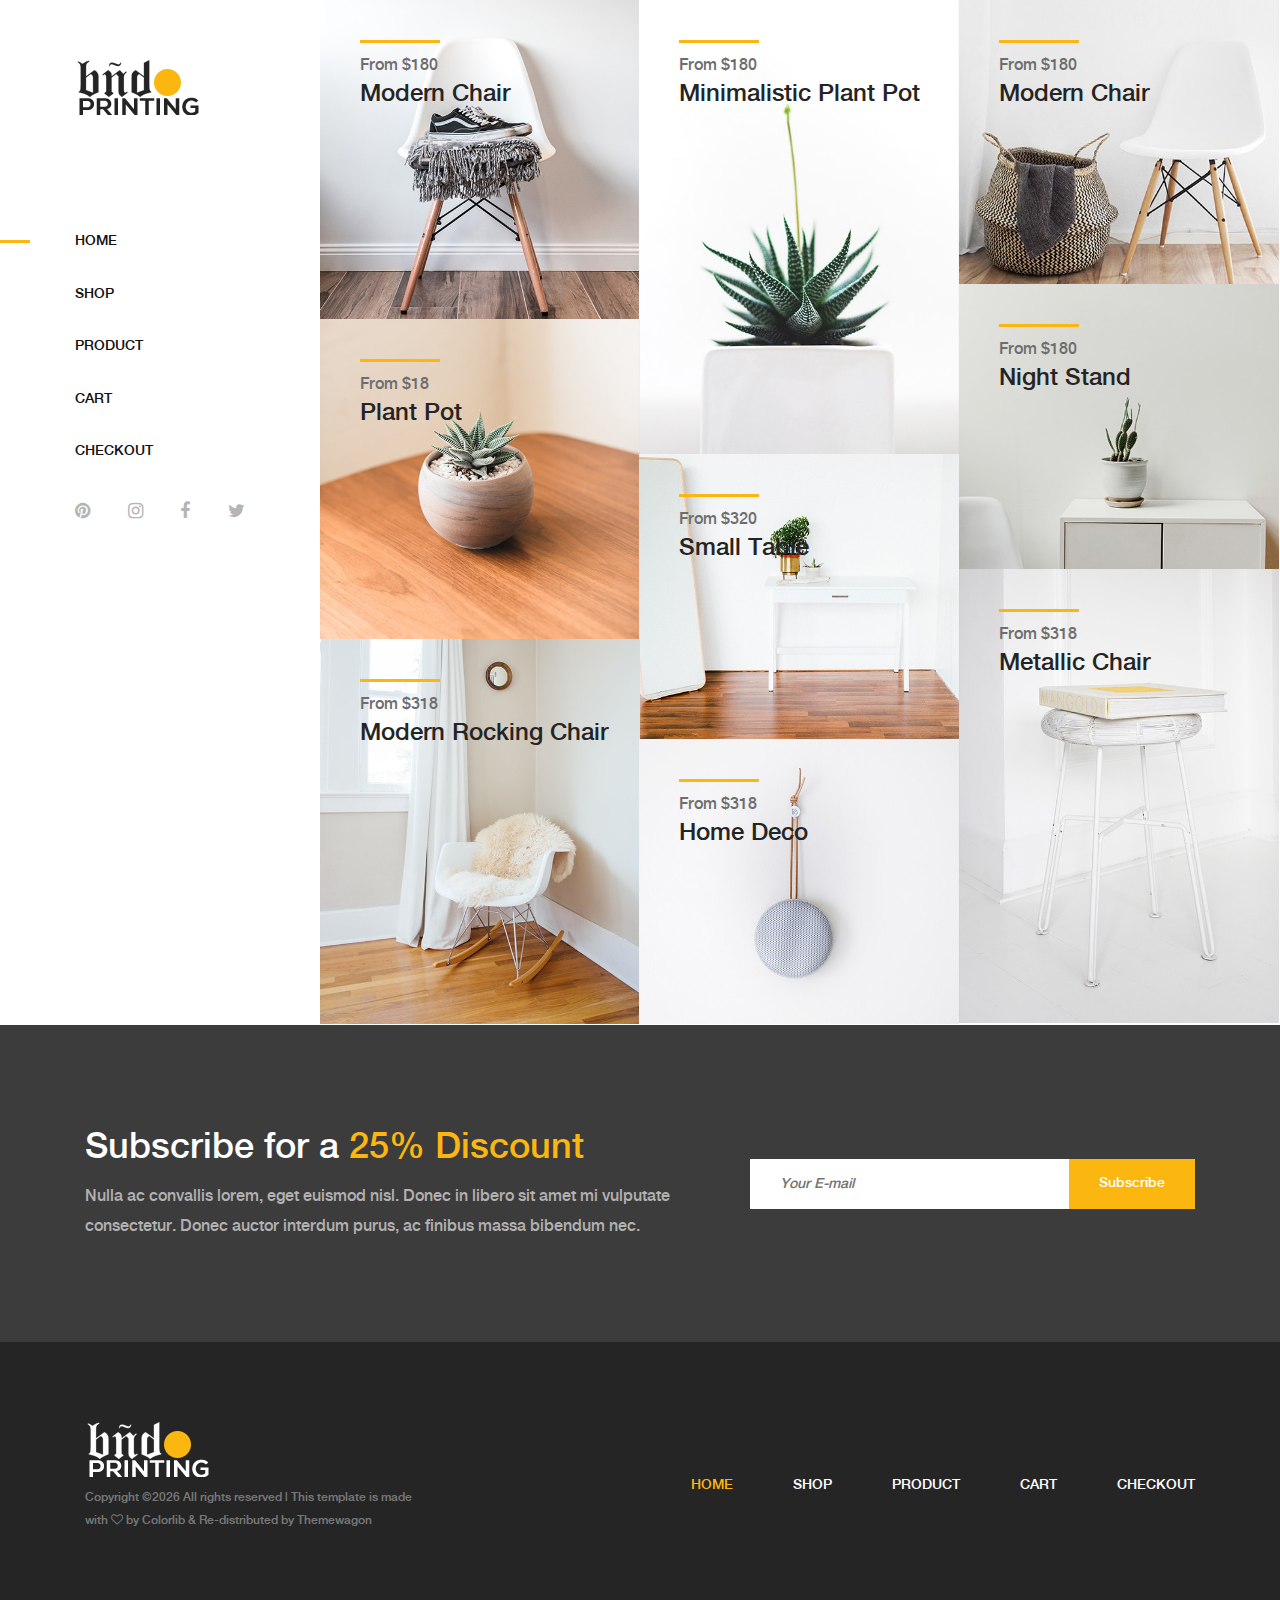
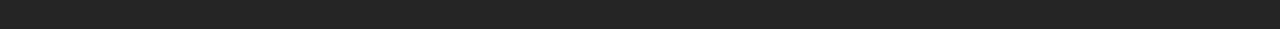
==== index.html @ 1cceb895 "first commit" ====
<!DOCTYPE html>
<html lang="en">

<head>
    <meta charset="UTF-8">
    <meta name="description" content="">
    <meta http-equiv="X-UA-Compatible" content="IE=edge">
    <meta name="viewport" content="width=device-width, initial-scale=1, shrink-to-fit=no">
    <!-- The above 4 meta tags *must* come first in the head; any other head content must come *after* these tags -->

    <!-- Title  -->
    <title>Amado - Furniture Ecommerce Template | Home</title>

    <!-- Favicon  -->
    <link rel="icon" href="img/core-img/favicon.ico">

    <!-- Core Style CSS -->
    <link rel="stylesheet" href="css/core-style.css">
    <link rel="stylesheet" href="style.css">

</head>

<body>
    <!-- Search Wrapper Area Start -->
    <div class="search-wrapper section-padding-100">
        <div class="search-close">
            <i class="fa fa-close" aria-hidden="true"></i>
        </div>
        <div class="container">
            <div class="row">
                <div class="col-12">
                    <div class="search-content">
                        <form action="#" method="get">
                            <input type="search" name="search" id="search" placeholder="Type your keyword...">
                            <button type="submit"><img src="img/core-img/search.png" alt=""></button>
                        </form>
                    </div>
                </div>
            </div>
        </div>
    </div>
    <!-- Search Wrapper Area End -->

    <!-- ##### Main Content Wrapper Start ##### -->
    <div class="main-content-wrapper d-flex clearfix">

        <!-- Mobile Nav (max width 767px)-->
        <div class="mobile-nav">
            <!-- Navbar Brand -->
            <div class="amado-navbar-brand">
                <a href="index.html"><img src="img/core-img/logo.png" alt=""></a>
            </div>
            <!-- Navbar Toggler -->
            <div class="amado-navbar-toggler">
                <span></span><span></span><span></span>
            </div>
        </div>

        <!-- Header Area Start -->
        <header class="header-area clearfix">
            <!-- Close Icon -->
            <div class="nav-close">
                <i class="fa fa-close" aria-hidden="true"></i>
            </div>
            <!-- Logo -->
            <div class="logo">
                <a href="index.html"><img src="img/core-img/logo.png" alt=""></a>
            </div>
            <!-- Amado Nav -->
            <nav class="amado-nav">
                <ul>
                    <li class="active"><a href="index.html">Home</a></li>
                    <li><a href="shop.html">Shop</a></li>
                    <li><a href="product-details.html">Product</a></li>
                    <li><a href="cart.html">Cart</a></li>
                    <li><a href="checkout.html">Checkout</a></li>
                </ul>
            </nav>
            <br>
            <!-- Social Button -->
            <div class="social-info d-flex justify-content-between">
                <a href="#"><i class="fa fa-pinterest" aria-hidden="true"></i></a>
                <a href="#"><i class="fa fa-instagram" aria-hidden="true"></i></a>
                <a href="#"><i class="fa fa-facebook" aria-hidden="true"></i></a>
                <a href="#"><i class="fa fa-twitter" aria-hidden="true"></i></a>
            </div>
        </header>
        <!-- Header Area End -->

        <!-- Product Catagories Area Start -->
        <div class="products-catagories-area clearfix">
            <div class="amado-pro-catagory clearfix">

                <!-- Single Catagory -->
                <div class="single-products-catagory clearfix">
                    <a href="shop.html">
                        <img src="img/bg-img/1.jpg" alt="">
                        <!-- Hover Content -->
                        <div class="hover-content">
                            <div class="line"></div>
                            <p>From $180</p>
                            <h4>Modern Chair</h4>
                        </div>
                    </a>
                </div>

                <!-- Single Catagory -->
                <div class="single-products-catagory clearfix">
                    <a href="shop.html">
                        <img src="img/bg-img/2.jpg" alt="">
                        <!-- Hover Content -->
                        <div class="hover-content">
                            <div class="line"></div>
                            <p>From $180</p>
                            <h4>Minimalistic Plant Pot</h4>
                        </div>
                    </a>
                </div>

                <!-- Single Catagory -->
                <div class="single-products-catagory clearfix">
                    <a href="shop.html">
                        <img src="img/bg-img/3.jpg" alt="">
                        <!-- Hover Content -->
                        <div class="hover-content">
                            <div class="line"></div>
                            <p>From $180</p>
                            <h4>Modern Chair</h4>
                        </div>
                    </a>
                </div>

                <!-- Single Catagory -->
                <div class="single-products-catagory clearfix">
                    <a href="shop.html">
                        <img src="img/bg-img/4.jpg" alt="">
                        <!-- Hover Content -->
                        <div class="hover-content">
                            <div class="line"></div>
                            <p>From $180</p>
                            <h4>Night Stand</h4>
                        </div>
                    </a>
                </div>

                <!-- Single Catagory -->
                <div class="single-products-catagory clearfix">
                    <a href="shop.html">
                        <img src="img/bg-img/5.jpg" alt="">
                        <!-- Hover Content -->
                        <div class="hover-content">
                            <div class="line"></div>
                            <p>From $18</p>
                            <h4>Plant Pot</h4>
                        </div>
                    </a>
                </div>

                <!-- Single Catagory -->
                <div class="single-products-catagory clearfix">
                    <a href="shop.html">
                        <img src="img/bg-img/6.jpg" alt="">
                        <!-- Hover Content -->
                        <div class="hover-content">
                            <div class="line"></div>
                            <p>From $320</p>
                            <h4>Small Table</h4>
                        </div>
                    </a>
                </div>

                <!-- Single Catagory -->
                <div class="single-products-catagory clearfix">
                    <a href="shop.html">
                        <img src="img/bg-img/7.jpg" alt="">
                        <!-- Hover Content -->
                        <div class="hover-content">
                            <div class="line"></div>
                            <p>From $318</p>
                            <h4>Metallic Chair</h4>
                        </div>
                    </a>
                </div>

                <!-- Single Catagory -->
                <div class="single-products-catagory clearfix">
                    <a href="shop.html">
                        <img src="img/bg-img/8.jpg" alt="">
                        <!-- Hover Content -->
                        <div class="hover-content">
                            <div class="line"></div>
                            <p>From $318</p>
                            <h4>Modern Rocking Chair</h4>
                        </div>
                    </a>
                </div>

                <!-- Single Catagory -->
                <div class="single-products-catagory clearfix">
                    <a href="shop.html">
                        <img src="img/bg-img/9.jpg" alt="">
                        <!-- Hover Content -->
                        <div class="hover-content">
                            <div class="line"></div>
                            <p>From $318</p>
                            <h4>Home Deco</h4>
                        </div>
                    </a>
                </div>
            </div>
        </div>
        <!-- Product Catagories Area End -->
    </div>
    <!-- ##### Main Content Wrapper End ##### -->

    <!-- ##### Newsletter Area Start ##### -->
    <section class="newsletter-area section-padding-100-0">
        <div class="container">
            <div class="row align-items-center">
                <!-- Newsletter Text -->
                <div class="col-12 col-lg-6 col-xl-7">
                    <div class="newsletter-text mb-100">
                        <h2>Subscribe for a <span>25% Discount</span></h2>
                        <p>Nulla ac convallis lorem, eget euismod nisl. Donec in libero sit amet mi vulputate consectetur. Donec auctor interdum purus, ac finibus massa bibendum nec.</p>
                    </div>
                </div>
                <!-- Newsletter Form -->
                <div class="col-12 col-lg-6 col-xl-5">
                    <div class="newsletter-form mb-100">
                        <form action="#" method="post">
                            <input type="email" name="email" class="nl-email" placeholder="Your E-mail">
                            <input type="submit" value="Subscribe">
                        </form>
                    </div>
                </div>
            </div>
        </div>
    </section>
    <!-- ##### Newsletter Area End ##### -->

    <!-- ##### Footer Area Start ##### -->
    <footer class="footer_area clearfix">
        <div class="container">
            <div class="row align-items-center">
                <!-- Single Widget Area -->
                <div class="col-12 col-lg-4">
                    <div class="single_widget_area">
                        <!-- Logo -->
                        <div class="footer-logo mr-50">
                            <a href="index.html"><img src="img/core-img/logo2.png" alt=""></a>
                        </div>
                        <!-- Copywrite Text -->
                        <p class="copywrite"><!-- Link back to Colorlib can't be removed. Template is licensed under CC BY 3.0. -->
Copyright &copy;<script>document.write(new Date().getFullYear());</script> All rights reserved | This template is made with <i class="fa fa-heart-o" aria-hidden="true"></i> by <a href="https://colorlib.com" target="_blank">Colorlib</a> & Re-distributed by <a href="https://themewagon.com/" target="_blank">Themewagon</a>
<!-- Link back to Colorlib can't be removed. Template is licensed under CC BY 3.0. --></p>
                    </div>
                </div>
                <!-- Single Widget Area -->
                <div class="col-12 col-lg-8">
                    <div class="single_widget_area">
                        <!-- Footer Menu -->
                        <div class="footer_menu">
                            <nav class="navbar navbar-expand-lg justify-content-end">
                                <button class="navbar-toggler" type="button" data-toggle="collapse" data-target="#footerNavContent" aria-controls="footerNavContent" aria-expanded="false" aria-label="Toggle navigation"><i class="fa fa-bars"></i></button>
                                <div class="collapse navbar-collapse" id="footerNavContent">
                                    <ul class="navbar-nav ml-auto">
                                        <li class="nav-item active">
                                            <a class="nav-link" href="index.html">Home</a>
                                        </li>
                                        <li class="nav-item">
                                            <a class="nav-link" href="shop.html">Shop</a>
                                        </li>
                                        <li class="nav-item">
                                            <a class="nav-link" href="product-details.html">Product</a>
                                        </li>
                                        <li class="nav-item">
                                            <a class="nav-link" href="cart.html">Cart</a>
                                        </li>
                                        <li class="nav-item">
                                            <a class="nav-link" href="checkout.html">Checkout</a>
                                        </li>
                                    </ul>
                                </div>
                            </nav>
                        </div>
                    </div>
                </div>
            </div>
        </div>
    </footer>
    <!-- ##### Footer Area End ##### -->

    <!-- ##### jQuery (Necessary for All JavaScript Plugins) ##### -->
    <script src="js/jquery/jquery-2.2.4.min.js"></script>
    <!-- Popper js -->
    <script src="js/popper.min.js"></script>
    <!-- Bootstrap js -->
    <script src="js/bootstrap.min.js"></script>
    <!-- Plugins js -->
    <script src="js/plugins.js"></script>
    <!-- Active js -->
    <script src="js/active.js"></script>

</body>

</html>
---- css/core-style.css ----
/* [Master Stylesheet v-1.0.0] */
/* :: :: 1.0 Import Fonts */
@import url(../css/bootstrap.min.css);
@import url(../css/owl.carousel.css);
@import url(../css/animate.css);
@import url(../css/magnific-popup.css);
@import url(../css/jquery-ui.min.css);
@import url(../css/nice-select.css);
@import url(../css/font-awesome.min.css);
@font-face {
  font-family: 'helveticaneuebold';
  src: url("../fonts/helvetica_neu_bold-webfont.woff2") format("woff2"), url("../fonts/helvetica_neu_bold-webfont.woff") format("woff");
  font-weight: normal;
  font-style: normal; }
@font-face {
  font-family: 'helveticaneuemedium';
  src: url("../fonts/helveticaneue_medium-webfont.woff2") format("woff2"), url("../fonts/helveticaneue_medium-webfont.woff") format("woff");
  font-weight: normal;
  font-style: normal; }
/* :: 2.0 Import All CSS */
/* :: 3.0 Base CSS */
* {
  margin: 0;
  padding: 0; }

body {
  font-family: "helveticaneuemedium";
  font-size: 16px; }

h1,
h2,
h3,
h4,
h5,
h6 {
  color: #242424;
  line-height: 1.3;
  font-weight: 400; }

p {
  color: #6d6d6d;
  font-size: 16px;
  line-height: 1.9;
  font-weight: 400; }

a {
  -webkit-transition: all 500ms ease 0s;
  transition: all 500ms ease 0s;
  text-decoration: none;
  outline: 0 solid transparent;
  color: #131212;
  font-weight: 400;
  font-size: 12px; }
  a:hover, a:focus {
    -webkit-transition: all 500ms ease 0s;
    transition: all 500ms ease 0s;
    text-decoration: none;
    outline: 0 solid transparent;
    color: #131212;
    font-weight: 400;
    font-size: 12px; }

ul,
ol {
  margin: 0; }
  ul li,
  ol li {
    list-style: none; }

img {
  height: auto;
  max-width: 100%; }

/* Spacing */
.mt-15 {
  margin-top: 15px !important; }

.mt-30 {
  margin-top: 30px !important; }

.mt-50 {
  margin-top: 50px !important; }

.mt-70 {
  margin-top: 70px !important; }

.mt-100 {
  margin-top: 100px !important; }

.mb-15 {
  margin-bottom: 15px !important; }

.mb-30 {
  margin-bottom: 30px !important; }

.mb-50 {
  margin-bottom: 50px !important; }

.mb-70 {
  margin-bottom: 70px !important; }

.mb-100 {
  margin-bottom: 100px !important; }

.ml-15 {
  margin-left: 15px !important; }

.ml-30 {
  margin-left: 30px !important; }

.ml-50 {
  margin-left: 50px !important; }

.mr-15 {
  margin-right: 15px !important; }

.mr-30 {
  margin-right: 30px !important; }

.mr-50 {
  margin-right: 50px !important; }

/* Height */
.height-400 {
  height: 400px !important; }

.height-500 {
  height: 500px !important; }

.height-600 {
  height: 600px !important; }

.height-700 {
  height: 700px !important; }

.height-800 {
  height: 800px !important; }

/* Section Padding */
.section-padding-100 {
  padding-top: 100px;
  padding-bottom: 100px; }

.section-padding-100-0 {
  padding-top: 100px;
  padding-bottom: 0; }

.section-padding-0-100 {
  padding-top: 0;
  padding-bottom: 100px; }

/* Section Heading */
.section-heading {
  margin-bottom: 50px;
  position: relative;
  z-index: 1; }
  .section-heading h2 {
    font-size: 30px;
    margin-bottom: 0;
    text-transform: capitalize;
    font-weight: 600; }
  .section-heading.text-left {
    text-align: left !important; }

/* Miscellaneous */
.bg-img {
  background-position: center center;
  background-size: cover;
  background-repeat: no-repeat; }

.bg-white {
  background-color: #ffffff !important; }

.bg-dark {
  background-color: #000000 !important; }

.bg-transparent {
  background-color: transparent !important; }

.font-bold {
  font-weight: 700; }

.font-light {
  font-weight: 300; }

.bg-overlay,
.bg-overlay-white {
  position: relative;
  z-index: 2;
  background-position: center center;
  background-size: cover; }
  .bg-overlay:hover,
  .bg-overlay-white:hover {
    position: absolute;
    z-index: -1;
    top: 0;
    left: 0;
    width: 100%;
    height: 100%;
    content: ""; }

.bg-overlay:hover {
  background-color: rgba(0, 0, 0, 0.5); }

.bg-overlay-white:hover {
  background-color: rgba(255, 255, 255, 0.9); }

.mfp-image-holder .mfp-close,
.mfp-iframe-holder .mfp-close {
  color: #FFF;
  right: 0;
  padding-right: 0;
  width: 30px;
  height: 30px;
  background-color: #fbb710;
  line-height: 30px;
  text-align: center;
  position: absolute;
  top: 40px;
  right: -30px; }
  @media only screen and (max-width: 767px) {
    .mfp-image-holder .mfp-close,
    .mfp-iframe-holder .mfp-close {
      right: 0; } }

.navbar-toggler {
  background-color: #fbb710;
  border-radius: 0;
  margin-bottom: 15px; }
  .navbar-toggler i {
    font-size: 12px;
    color: #fff; }

@media only screen and (min-width: 768px) and (max-width: 991px) {
  .navbar {
    display: block; } }
@media only screen and (max-width: 767px) {
  .navbar {
    display: block; } }

.mobile-nav {
  position: fixed;
  width: 100%;
  height: 70px;
  background-color: #fff;
  z-index: 3000;
  top: 0;
  left: 0;
  right: 0;
  padding: 0.5em 2em;
  -webkit-box-align: center;
  -ms-flex-align: center;
  -ms-grid-row-align: center;
  align-items: center;
  -webkit-box-pack: justify;
  -ms-flex-pack: justify;
  justify-content: space-between;
  box-shadow: 0 4px 15px 0 rgba(0, 0, 0, 0.15);
  display: none; }
  @media only screen and (max-width: 767px) {
    .mobile-nav {
      display: -webkit-box;
      display: -ms-flexbox;
      display: flex; } }
  .mobile-nav .amado-navbar-brand {
    -webkit-box-flex: 0;
    -ms-flex: 0 0 70px;
    flex: 0 0 70px;
    max-width: 70px; }
    .mobile-nav .amado-navbar-brand a {
      display: block;
      max-width: 70px; }
  .mobile-nav .amado-navbar-toggler {
    cursor: pointer; }
    .mobile-nav .amado-navbar-toggler span {
      width: 28px;
      height: 3px;
      background-color: #fbb710;
      display: block;
      margin-bottom: 5px;
      border-radius: 2px; }
      .mobile-nav .amado-navbar-toggler span:last-child {
        margin-bottom: 0; }

/* ScrollUp */
#scrollUp {
  background-color: #fbb710;
  border-radius: 0;
  bottom: 60px;
  box-shadow: 0 2px 6px 0 rgba(0, 0, 0, 0.3);
  color: #ffffff;
  font-size: 24px;
  height: 40px;
  line-height: 40px;
  right: 60px;
  text-align: center;
  width: 40px;
  -webkit-transition-duration: 500ms;
  transition-duration: 500ms; }
  #scrollUp:hover {
    background-color: #131212; }
  @media only screen and (max-width: 767px) {
    #scrollUp {
      bottom: 30px;
      right: 30px; } }

/* Essence Button */
.amado-btn {
  display: inline-block;
  min-width: 160px;
  height: 55px;
  color: #ffffff;
  border: none;
  border-radius: 0;
  padding: 0 7px;
  font-size: 18px;
  line-height: 56px;
  background-color: #fbb710;
  font-weight: 400; }
  .amado-btn.active, .amado-btn:hover, .amado-btn:focus {
    font-size: 18px;
    color: #ffffff;
    background-color: #131212; }

/* :: 4.0 Search Wrapper Area CSS */
.search-wrapper {
  position: fixed;
  z-index: 1;
  width: 100%;
  height: 260px;
  z-index: 5000;
  top: -350px;
  left: 0;
  background-color: #f5f7fa;
  -webkit-transition-duration: 500ms;
  transition-duration: 500ms; }
  .search-wrapper .search-content form {
    position: relative;
    z-index: 1;
    box-shadow: 0 0 5px rgba(0, 0, 0, 0.075); }
    .search-wrapper .search-content form input {
      width: 100%;
      height: 60px;
      border: none;
      padding-left: 50px;
      font-size: 14px;
      color: #6b6b6b; }
    .search-wrapper .search-content form button {
      position: absolute;
      top: 0;
      left: 0;
      border: none;
      width: 50px;
      height: 60px;
      z-index: 10;
      cursor: pointer;
      background-color: transparent;
      text-align: center; }
  .search-wrapper .search-close {
    -webkit-transition-duration: 500ms;
    transition-duration: 500ms;
    width: 40px;
    height: 40px;
    position: absolute;
    top: 0;
    right: 0;
    background-color: red;
    text-align: center;
    color: #fff;
    line-height: 40px;
    font-size: 12px;
    cursor: pointer;
    background-color: #fbb710; }
    .search-wrapper .search-close:hover {
      background-color: #131212; }

/* :: 5.0 Welcome Area CSS */
.main-content-wrapper {
  position: relative;
  z-index: 1;
  -webkit-transition-duration: 500ms;
  transition-duration: 500ms;
  -ms-flex-wrap: wrap;
  flex-wrap: wrap; }
  @media only screen and (max-width: 767px) {
    .main-content-wrapper {
      margin-top: 70px;
      z-index: 100; } }
  .main-content-wrapper .header-area {
    -webkit-transition-duration: 500ms;
    transition-duration: 500ms;
    position: relative;
    z-index: 1;
    -webkit-box-flex: 0;
    -ms-flex: 0 0 320px;
    flex: 0 0 320px;
    width: 320px;
    max-width: 320px;
    background-color: #fff;
    padding: 60px 75px; }
    @media only screen and (min-width: 768px) and (max-width: 991px) {
      .main-content-wrapper .header-area {
        -webkit-box-flex: 0;
        -ms-flex: 0 0 280px;
        flex: 0 0 280px;
        width: 280px;
        max-width: 280px;
        padding: 50px; } }
    @media only screen and (max-width: 767px) {
      .main-content-wrapper .header-area {
        -webkit-transition-duration: 500ms;
        transition-duration: 500ms;
        -webkit-box-flex: 0;
        -ms-flex: 0 0 320px;
        flex: 0 0 320px;
        width: 320px;
        max-width: 320px;
        position: fixed;
        z-index: 4000;
        top: 0;
        left: -350px;
        height: 100%;
        overflow-x: hidden;
        overflow-y: scroll;
        display: block; } }
    .main-content-wrapper .header-area.bp-xs-on {
      overflow: hidden; /* Hide scrollbars */
      left: 0; }
    .main-content-wrapper .header-area .nav-close {
      -webkit-transition-duration: 500ms;
      transition-duration: 500ms;
      width: 40px;
      height: 40px;
      position: absolute;
      top: 0;
      right: 15px;
      background-color: red;
      text-align: center;
      color: #fff;
      line-height: 40px;
      font-size: 12px;
      cursor: pointer;
      background-color: #fbb710;
      display: none; }
      @media only screen and (max-width: 767px) {
        .main-content-wrapper .header-area .nav-close {
          display: block; } }
      .main-content-wrapper .header-area .nav-close:hover {
        background-color: #131212; }
    .main-content-wrapper .header-area .logo {
      margin-bottom: 100px;
      display: block; }
    .main-content-wrapper .header-area .amado-nav li a {
      font-size: 14px;
      text-transform: uppercase;
      position: relative;
      z-index: 1;
      padding: 20px 0;
      display: block;
      line-height: 0.9;
      color: #131212;
      font-weight: normal; }
      .main-content-wrapper .header-area .amado-nav li a::after {
        -webkit-transition-duration: 500ms;
        transition-duration: 500ms;
        width: 30px;
        height: 3px;
        position: absolute;
        top: 50%;
        margin-top: -1.5px;
        left: -150px;
        background-color: #fbb710;
        z-index: 10;
        content: ''; }
      .main-content-wrapper .header-area .amado-nav li a:hover, .main-content-wrapper .header-area .amado-nav li a:focus {
        color: #fbb710; }
    .main-content-wrapper .header-area .amado-nav li:hover a::after, .main-content-wrapper .header-area .amado-nav li:focus a::after {
      left: -75px; }
      @media only screen and (min-width: 768px) and (max-width: 991px) {
        .main-content-wrapper .header-area .amado-nav li:hover a::after, .main-content-wrapper .header-area .amado-nav li:focus a::after {
          left: -50px; } }
    .main-content-wrapper .header-area .amado-nav li.active a::after {
      left: -75px; }
      @media only screen and (min-width: 768px) and (max-width: 991px) {
        .main-content-wrapper .header-area .amado-nav li.active a::after {
          left: -50px; } }
    .main-content-wrapper .header-area .amado-btn-group .amado-btn {
      width: 160px;
      display: block; }
    .main-content-wrapper .header-area .cart-fav-search a {
      display: block;
      text-transform: uppercase;
      font-size: 16px;
      padding: 15px 0;
      color: #131212;
      line-height: 1; }
      .main-content-wrapper .header-area .cart-fav-search a .search-nav {
        padding-bottom: 0; }
      .main-content-wrapper .header-area .cart-fav-search a span {
        color: #9e9e9e; }
      .main-content-wrapper .header-area .cart-fav-search a img {
        margin-right: 10px; }
      .main-content-wrapper .header-area .cart-fav-search a:hover, .main-content-wrapper .header-area .cart-fav-search a:focus {
        color: #fbb710; }
    .main-content-wrapper .header-area .social-info a {
      color: #b5b5b5;
      display: inline-block; }
      .main-content-wrapper .header-area .social-info a i {
        font-size: 18px; }
      .main-content-wrapper .header-area .social-info a:hover, .main-content-wrapper .header-area .social-info a:focus {
        color: #fbb710; }
    @media only screen and (max-width: 767px) {
      .main-content-wrapper .header-area .social-info {
        margin-bottom: 75px; } }
  .main-content-wrapper .products-catagories-area {
    -webkit-box-flex: 0;
    -ms-flex: 0 0 calc(100% - 320px);
    flex: 0 0 calc(100% - 320px);
    width: calc(100% - 320px);
    max-width: calc(100% - 320px); }
    @media only screen and (min-width: 768px) and (max-width: 991px) {
      .main-content-wrapper .products-catagories-area {
        -webkit-box-flex: 0;
        -ms-flex: 0 0 calc(100% - 280px);
        flex: 0 0 calc(100% - 280px);
        width: calc(100% - 280px);
        max-width: calc(100% - 280px); } }
    @media only screen and (max-width: 767px) {
      .main-content-wrapper .products-catagories-area {
        -webkit-box-flex: 0;
        -ms-flex: 0 0 100%;
        flex: 0 0 100%;
        width: 100%;
        max-width: 100%; } }
  .main-content-wrapper .shop_sidebar_area {
    position: relative;
    z-index: 1;
    -webkit-box-flex: 0;
    -ms-flex: 0 0 230px;
    flex: 0 0 230px;
    width: 230px;
    max-width: 230px;
    background-color: #fbb710;
    padding: 100px 40px; }
    @media only screen and (min-width: 768px) and (max-width: 991px) {
      .main-content-wrapper .shop_sidebar_area {
        -webkit-box-flex: 0;
        -ms-flex: 0 0 180px;
        flex: 0 0 180px;
        width: 180px;
        max-width: 180px;
        padding: 100px 15px; } }
    @media only screen and (max-width: 767px) {
      .main-content-wrapper .shop_sidebar_area {
        -webkit-box-flex: 0;
        -ms-flex: 0 0 100%;
        flex: 0 0 100%;
        width: 100%;
        max-width: 100%;
        -webkit-box-ordinal-group: 3;
        -ms-flex-order: 2;
        order: 2; } }
  .main-content-wrapper .amado_product_area {
    position: relative;
    z-index: 1;
    -webkit-box-flex: 0;
    -ms-flex: 0 0 calc(95% - 550px);
    flex: 0 0 calc(95% - 550px);
    width: calc(95% - 550px);
    max-width: calc(95% - 550px); }
    @media only screen and (min-width: 992px) and (max-width: 1199px) {
      .main-content-wrapper .amado_product_area {
        -webkit-box-flex: 0;
        -ms-flex: 0 0 calc(100% - 550px);
        flex: 0 0 calc(100% - 550px);
        width: calc(100% - 550px);
        max-width: calc(100% - 550px); } }
    @media only screen and (min-width: 768px) and (max-width: 991px) {
      .main-content-wrapper .amado_product_area {
        -webkit-box-flex: 0;
        -ms-flex: 0 0 calc(100% - 460px);
        flex: 0 0 calc(100% - 460px);
        width: calc(100% - 460px);
        max-width: calc(100% - 460px); } }
    @media only screen and (max-width: 767px) {
      .main-content-wrapper .amado_product_area {
        -webkit-box-flex: 0;
        -ms-flex: 0 0 100%;
        flex: 0 0 100%;
        width: 100%;
        max-width: 100%;
        -webkit-box-ordinal-group: 2;
        -ms-flex-order: 1;
        order: 1;
        padding-top: 0px; } }
  .main-content-wrapper .cart-table-area {
    position: relative;
    z-index: 1;
    -webkit-box-flex: 0;
    -ms-flex: 0 0 calc(95% - 320px);
    flex: 0 0 calc(95% - 320px);
    width: calc(95% - 320px);
    max-width: calc(95% - 320px); }
    @media only screen and (min-width: 992px) and (max-width: 1199px) {
      .main-content-wrapper .cart-table-area {
        -webkit-box-flex: 0;
        -ms-flex: 0 0 calc(100% - 320px);
        flex: 0 0 calc(100% - 320px);
        width: calc(100% - 320px);
        max-width: calc(100% - 320px); } }
    @media only screen and (min-width: 768px) and (max-width: 991px) {
      .main-content-wrapper .cart-table-area {
        -webkit-box-flex: 0;
        -ms-flex: 0 0 calc(100% - 280px);
        flex: 0 0 calc(100% - 280px);
        width: calc(100% - 280px);
        max-width: calc(100% - 280px); } }
    @media only screen and (max-width: 767px) {
      .main-content-wrapper .cart-table-area {
        -webkit-box-flex: 0;
        -ms-flex: 0 0 100%;
        flex: 0 0 100%;
        width: 100%;
        max-width: 100%;
        padding-top: 0; } }
    .main-content-wrapper .cart-table-area .cart-title h2 {
      font-size: 30px;
      margin-bottom: 30px;
      color: #242424; }
    .main-content-wrapper .cart-table-area table thead {
      width: 100%;
      display: block; }
      .main-content-wrapper .cart-table-area table thead tr {
        display: -webkit-box;
        display: -ms-flexbox;
        display: flex;
        width: 100%;
        height: 40px;
        background-color: #f5f7fa; }
        .main-content-wrapper .cart-table-area table thead tr th {
          border-top: none;
          border-bottom: none;
          -webkit-box-flex: 0;
          -ms-flex: 0 0 25%;
          flex: 0 0 25%;
          width: 25%;
          max-width: 25%;
          font-size: 12px;
          color: #242424;
          text-transform: capitalize;
          font-weight: 400; }
    .main-content-wrapper .cart-table-area table tbody {
      width: 100%;
      display: block; }
      .main-content-wrapper .cart-table-area table tbody tr {
        display: -webkit-box;
        display: -ms-flexbox;
        display: flex;
        -webkit-box-align: center;
        -ms-flex-align: center;
        -ms-grid-row-align: center;
        align-items: center;
        width: 100%; }
        .main-content-wrapper .cart-table-area table tbody tr td {
          border: none;
          -webkit-box-flex: 0;
          -ms-flex: 0 0 25%;
          flex: 0 0 25%;
          width: 25%;
          max-width: 25%; }
          .main-content-wrapper .cart-table-area table tbody tr td h5 {
            font-size: 16px;
            color: #252525; }
            @media only screen and (min-width: 992px) and (max-width: 1199px) {
              .main-content-wrapper .cart-table-area table tbody tr td h5 {
                font-size: 14px; } }
            @media only screen and (min-width: 768px) and (max-width: 991px) {
              .main-content-wrapper .cart-table-area table tbody tr td h5 {
                font-size: 14px; } }
            @media only screen and (max-width: 767px) {
              .main-content-wrapper .cart-table-area table tbody tr td h5 {
                font-size: 12px; } }
          .main-content-wrapper .cart-table-area table tbody tr td .qty-btn p {
            margin-bottom: 0;
            line-height: 40px;
            height: 40px;
            padding: 0 15px;
            background-color: #f5f7fa;
            color: #242424;
            font-size: 14px; }
            @media only screen and (min-width: 768px) and (max-width: 991px) {
              .main-content-wrapper .cart-table-area table tbody tr td .qty-btn p {
                padding: 0 10px; } }
          .main-content-wrapper .cart-table-area table tbody tr td .qty-btn .quantity {
            position: relative;
            z-index: 1; }
            .main-content-wrapper .cart-table-area table tbody tr td .qty-btn .quantity input {
              text-align: center;
              background-color: #f5f7fa;
              height: 40px;
              width: 60px;
              border: none;
              -moz-appearance: textfield;
              -webkit-appearance: textfield;
              appearance: textfield;
              color: #242424;
              font-size: 14px; }
              @media only screen and (min-width: 768px) and (max-width: 991px) {
                .main-content-wrapper .cart-table-area table tbody tr td .qty-btn .quantity input {
                  width: 45px; } }
            .main-content-wrapper .cart-table-area table tbody tr td .qty-btn .quantity .qty-plus {
              position: absolute;
              right: 0;
              top: 0;
              line-height: 40px;
              width: 20px;
              text-align: center;
              height: 40px;
              cursor: pointer;
              color: #242424;
              font-size: 10px; }
            .main-content-wrapper .cart-table-area table tbody tr td .qty-btn .quantity .qty-minus {
              position: absolute;
              top: 0;
              right: 40px;
              line-height: 40px;
              width: 20px;
              height: 40px;
              text-align: center;
              cursor: pointer;
              color: #242424;
              font-size: 10px; }
              @media only screen and (min-width: 768px) and (max-width: 991px) {
                .main-content-wrapper .cart-table-area table tbody tr td .qty-btn .quantity .qty-minus {
                  right: 30px; } }
    .main-content-wrapper .cart-table-area .cart-summary {
      background-color: #f5f7fa;
      margin-top: 118px;
      position: relative;
      z-index: 1;
      padding: 30px 20px; }
      .main-content-wrapper .cart-table-area .cart-summary h5 {
        font-size: 18px;
        margin-bottom: 0; }
      .main-content-wrapper .cart-table-area .cart-summary .summary-table {
        margin-top: 30px; }
        .main-content-wrapper .cart-table-area .cart-summary .summary-table li {
          display: -webkit-box;
          display: -ms-flexbox;
          display: flex;
          -webkit-box-pack: justify;
          -ms-flex-pack: justify;
          justify-content: space-between;
          margin-bottom: 30px;
          text-transform: capitalize; }
          .main-content-wrapper .cart-table-area .cart-summary .summary-table li span {
            color: #6b6b6b;
            font-size: 14px; }
      .main-content-wrapper .cart-table-area .cart-summary .payment-method label {
        font-size: 14px;
        color: #6b6b6b;
        font-weight: 400;
        margin-bottom: 15px; }
  .main-content-wrapper .single-product-area {
    position: relative;
    z-index: 1;
    -webkit-box-flex: 0;
    -ms-flex: 0 0 calc(95% - 320px);
    flex: 0 0 calc(95% - 320px);
    width: calc(95% - 320px);
    max-width: calc(95% - 320px); }
    @media only screen and (min-width: 992px) and (max-width: 1199px) {
      .main-content-wrapper .single-product-area {
        -webkit-box-flex: 0;
        -ms-flex: 0 0 calc(100% - 320px);
        flex: 0 0 calc(100% - 320px);
        width: calc(100% - 320px);
        max-width: calc(100% - 320px); } }
    @media only screen and (min-width: 768px) and (max-width: 991px) {
      .main-content-wrapper .single-product-area {
        -webkit-box-flex: 0;
        -ms-flex: 0 0 calc(100% - 280px);
        flex: 0 0 calc(100% - 280px);
        width: calc(100% - 280px);
        max-width: calc(100% - 280px); } }
    @media only screen and (max-width: 767px) {
      .main-content-wrapper .single-product-area {
        -webkit-box-flex: 0;
        -ms-flex: 0 0 100%;
        flex: 0 0 100%;
        width: 100%;
        max-width: 100%;
        padding-top: 0; } }
    .main-content-wrapper .single-product-area .breadcrumb {
      background-color: transparent; }
      .main-content-wrapper .single-product-area .breadcrumb .breadcrumb-item {
        font-size: 14px;
        text-transform: uppercase; }
        .main-content-wrapper .single-product-area .breadcrumb .breadcrumb-item a {
          color: #242424;
          font-size: 14px;
          text-transform: uppercase; }
          .main-content-wrapper .single-product-area .breadcrumb .breadcrumb-item a:hover {
            color: #fbb710; }
      .main-content-wrapper .single-product-area .breadcrumb .breadcrumb-item + .breadcrumb-item::before {
        content: ">"; }
    .main-content-wrapper .single-product-area .single_product_thumb {
      position: relative;
      z-index: 1;
      margin-bottom: 170px; }
      .main-content-wrapper .single-product-area .single_product_thumb .carousel-indicators {
        margin: 0 7.5px;
        bottom: -165px; }
        @media only screen and (min-width: 992px) and (max-width: 1199px) {
          .main-content-wrapper .single-product-area .single_product_thumb .carousel-indicators {
            bottom: -105px; } }
        @media only screen and (min-width: 768px) and (max-width: 991px) {
          .main-content-wrapper .single-product-area .single_product_thumb .carousel-indicators {
            bottom: -105px; } }
        @media only screen and (max-width: 767px) {
          .main-content-wrapper .single-product-area .single_product_thumb .carousel-indicators {
            bottom: -95px; } }
        .main-content-wrapper .single-product-area .single_product_thumb .carousel-indicators li {
          -webkit-box-flex: 0;
          -ms-flex: 0 0 25%;
          flex: 0 0 25%;
          width: 25%;
          min-width: 25%;
          height: 140px;
          background-position: center center;
          background-size: cover;
          border: 2px solid transparent;
          cursor: pointer; }
          @media only screen and (min-width: 992px) and (max-width: 1199px) {
            .main-content-wrapper .single-product-area .single_product_thumb .carousel-indicators li {
              height: 80px; } }
          @media only screen and (min-width: 768px) and (max-width: 991px) {
            .main-content-wrapper .single-product-area .single_product_thumb .carousel-indicators li {
              height: 80px; } }
          @media only screen and (max-width: 767px) {
            .main-content-wrapper .single-product-area .single_product_thumb .carousel-indicators li {
              height: 70px; } }
          .main-content-wrapper .single-product-area .single_product_thumb .carousel-indicators li.active {
            border: 2px solid #fbb710; }
      .main-content-wrapper .single-product-area .single_product_thumb .carousel-item a {
        cursor: zoom-in; }
    .main-content-wrapper .single-product-area .single_product_desc {
      position: relative;
      z-index: 1; }
      .main-content-wrapper .single-product-area .single_product_desc .product-meta-data .line {
        width: 80px;
        height: 3px;
        background-color: #fbb710;
        margin-bottom: 15px;
        display: block; }
      .main-content-wrapper .single-product-area .single_product_desc .product-meta-data .product-price {
        font-size: 24px;
        font-weight: 400;
        color: #fbb710;
        line-height: 1;
        margin-bottom: 10px; }
      .main-content-wrapper .single-product-area .single_product_desc .product-meta-data a {
        display: block; }
        .main-content-wrapper .single-product-area .single_product_desc .product-meta-data a h6 {
          font-size: 30px;
          margin-bottom: 5px; }
          @media only screen and (min-width: 992px) and (max-width: 1199px) {
            .main-content-wrapper .single-product-area .single_product_desc .product-meta-data a h6 {
              font-size: 20px; } }
      .main-content-wrapper .single-product-area .single_product_desc .product-meta-data .ratings-review .ratings i {
        font-size: 10px;
        color: #fbb710; }
      .main-content-wrapper .single-product-area .single_product_desc .product-meta-data .ratings-review .review a {
        display: inline-block;
        color: #6b6b6b;
        font-size: 14px; }
      .main-content-wrapper .single-product-area .single_product_desc .product-meta-data .avaibility {
        margin-bottom: 0;
        font-size: 12px;
        color: #6b6b6b;
        line-height: 1; }
        .main-content-wrapper .single-product-area .single_product_desc .product-meta-data .avaibility i {
          color: #20d34a;
          font-size: 12px; }
      .main-content-wrapper .single-product-area .single_product_desc .short_overview p {
        line-height: 2.1;
        color: #6b6b6b; }
      .main-content-wrapper .single-product-area .single_product_desc .cart p {
        margin-bottom: 0;
        line-height: 40px;
        height: 40px;
        padding: 0 15px;
        background-color: #f5f7fa; }
      .main-content-wrapper .single-product-area .single_product_desc .cart .quantity {
        position: relative;
        z-index: 1; }
        .main-content-wrapper .single-product-area .single_product_desc .cart .quantity input {
          text-align: center;
          background-color: #f5f7fa;
          height: 40px;
          width: 100px;
          border: none;
          -moz-appearance: textfield;
          -webkit-appearance: textfield;
          appearance: textfield;
          color: #959595; }
        .main-content-wrapper .single-product-area .single_product_desc .cart .quantity .qty-plus {
          position: absolute;
          right: 0;
          top: 0;
          line-height: 30px;
          width: 30px;
          text-align: center;
          height: 20px;
          cursor: pointer;
          color: #959595; }
        .main-content-wrapper .single-product-area .single_product_desc .cart .quantity .qty-minus {
          position: absolute;
          top: 21px;
          right: 0;
          line-height: 1;
          width: 30px;
          height: 25px;
          text-align: center;
          cursor: pointer;
          color: #959595; }
      .main-content-wrapper .single-product-area .single_product_desc .cart .amado-btn {
        width: 310px;
        height: 80px;
        line-height: 80px; }
        @media only screen and (min-width: 992px) and (max-width: 1199px) {
          .main-content-wrapper .single-product-area .single_product_desc .cart .amado-btn {
            width: 250px; } }
        @media only screen and (max-width: 767px) {
          .main-content-wrapper .single-product-area .single_product_desc .cart .amado-btn {
            width: 280px; } }

.search-wrapper-on .search-wrapper {
  top: 0; }
.search-wrapper-on .main-content-wrapper {
  margin-top: 260px; }

.single-products-catagory {
  position: relative;
  z-index: 1;
  width: 33.33333%;
  top: 0; }
  @media only screen and (min-width: 992px) and (max-width: 1199px) {
    .single-products-catagory {
      width: 50%; } }
  @media only screen and (min-width: 768px) and (max-width: 991px) {
    .single-products-catagory {
      width: 100%; } }
  @media only screen and (max-width: 767px) {
    .single-products-catagory {
      width: 100%; } }
  @media only screen and (min-width: 576px) and (max-width: 767px) {
    .single-products-catagory {
      width: 50%; } }
  .single-products-catagory a {
    display: block;
    width: 100%;
    height: 100%;
    position: relative;
    z-index: 10; }
    .single-products-catagory a::after {
      -webkit-transition-duration: 250ms;
      transition-duration: 250ms;
      position: absolute;
      width: 100%;
      height: 100%;
      top: 0;
      left: 0;
      content: '';
      background-color: rgba(60, 60, 60, 0.7);
      z-index: 1;
      opacity: 0;
      visibility: visible; }
    .single-products-catagory a img {
      width: 100%; }
  .single-products-catagory .hover-content {
    position: absolute;
    top: 40px;
    left: 40px;
    z-index: 10; }
    @media only screen and (max-width: 767px) {
      .single-products-catagory .hover-content {
        top: 30px;
        left: 30px; } }
    .single-products-catagory .hover-content .line {
      width: 80px;
      height: 3px;
      background-color: #fbb710;
      display: block;
      margin-bottom: 15px; }
    .single-products-catagory .hover-content p {
      font-size: 16px;
      color: #6d6d6d;
      line-height: 1;
      margin-bottom: 5px;
      -webkit-transition-duration: 250ms;
      transition-duration: 250ms; }
    .single-products-catagory .hover-content h4 {
      margin-bottom: 0;
      -webkit-transition-duration: 250ms;
      transition-duration: 250ms; }
  .single-products-catagory:hover a::after, .single-products-catagory:focus a::after {
    opacity: 1;
    visibility: visible; }
  .single-products-catagory:hover .hover-content p,
  .single-products-catagory:hover .hover-content h4, .single-products-catagory:focus .hover-content p,
  .single-products-catagory:focus .hover-content h4 {
    color: #fff; }

/* :: 6.0 Newsletter Area CSS */
.newsletter-area {
  position: relative;
  z-index: 1;
  background-color: #3c3c3c; }
  .newsletter-area .newsletter-text {
    position: relative;
    z-index: 1; }
    .newsletter-area .newsletter-text h2 {
      font-size: 36px;
      margin-bottom: 10px;
      color: #fff; }
      @media only screen and (min-width: 992px) and (max-width: 1199px) {
        .newsletter-area .newsletter-text h2 {
          font-size: 30px; } }
      @media only screen and (max-width: 767px) {
        .newsletter-area .newsletter-text h2 {
          font-size: 30px; } }
      .newsletter-area .newsletter-text h2 span {
        color: #fbb710; }
    .newsletter-area .newsletter-text p {
      color: #b3b1b1;
      margin-bottom: 0; }
  .newsletter-area .newsletter-form form {
    position: relative;
    z-index: 1; }
    .newsletter-area .newsletter-form form input[type="email"] {
      width: 100%;
      height: 50px;
      background-color: #fff;
      color: #afafaf;
      font-size: 14px;
      font-style: italic;
      border: none;
      padding: 0 30px; }
    .newsletter-area .newsletter-form form input[type="submit"] {
      -webkit-transition-duration: 500ms;
      transition-duration: 500ms;
      height: 50px;
      background-color: #fbb710;
      color: #fff;
      font-size: 14px;
      padding: 0 30px;
      cursor: pointer;
      position: absolute;
      top: 0;
      right: 0;
      z-index: 10;
      border: none; }
      .newsletter-area .newsletter-form form input[type="submit"]:hover, .newsletter-area .newsletter-form form input[type="submit"]:focus {
        background-color: #fbb710;
        color: #fff; }

/* :: 7.0 Popular Products Area CSS */
.single-product-wrapper {
  position: relative;
  z-index: 1;
  margin-bottom: 50px;
  overflow: hidden;
  background-color: #ffffff; }
  .single-product-wrapper .product-img {
    position: relative;
    z-index: 1;
    overflow: hidden; }
    .single-product-wrapper .product-img img {
      width: 100%;
      -webkit-transition-duration: 500ms;
      transition-duration: 500ms; }
    .single-product-wrapper .product-img .hover-img {
      -webkit-transition-duration: 500ms;
      transition-duration: 500ms;
      position: absolute;
      top: 0;
      left: 0;
      width: 100%;
      z-index: 10;
      opacity: 0;
      visibility: hidden; }
  .single-product-wrapper .product-description {
    position: relative;
    z-index: 1;
    margin-top: 25px; }
    .single-product-wrapper .product-description .product-meta-data .line {
      width: 80px;
      height: 3px;
      background-color: #fbb710;
      margin-bottom: 15px;
      display: block; }
    .single-product-wrapper .product-description .product-meta-data .product-price {
      line-height: 1;
      color: #fbb710;
      font-size: 24px;
      margin-bottom: 10px; }
    .single-product-wrapper .product-description .product-meta-data a {
      display: block; }
      .single-product-wrapper .product-description .product-meta-data a h6 {
        margin-bottom: 0; }
    .single-product-wrapper .product-description .ratings-cart .ratings i {
      font-size: 10px;
      color: #fbb710; }
    .single-product-wrapper .product-description .ratings-cart .cart {
      display: block; }
  .single-product-wrapper:hover .product-img .hover-img {
    opacity: 1;
    visibility: visible; }
  .single-product-wrapper:hover .product-img .product-favourite a {
    opacity: 1;
    visibility: visible; }

.pagination {
  position: relative;
  z-index: 1; }
  .pagination .page-item .page-link {
    width: 40px;
    height: 40px;
    border: none;
    font-size: 16px;
    font-weight: 400;
    line-height: 40px;
    padding: 0;
    text-align: center;
    color: #242424; }
    .pagination .page-item .page-link:hover, .pagination .page-item .page-link:focus {
      color: #fff;
      box-shadow: none;
      background-color: #fbb710; }
  .pagination .page-item.active .page-link {
    color: #fff;
    box-shadow: none;
    background-color: #fbb710; }
  .pagination .page-item:first-child .page-link {
    margin-left: 0;
    border-top-left-radius: 0;
    border-bottom-left-radius: 0; }
  .pagination .page-item:last-child .page-link {
    margin-left: 0;
    border-top-right-radius: 0;
    border-bottom-right-radius: 0; }

/* :: 8.0 Footer Area CSS */
.footer_area {
  position: relative;
  z-index: 1;
  background-color: #252525;
  padding: 80px 0; }
  .footer_area .single_widget_area .copywrite {
    font-size: 12px;
    color: rgba(255, 255, 255, 0.4);
    margin-top: 10px; }
    .footer_area .single_widget_area .copywrite a {
      font-size: 12px;
      color: rgba(255, 255, 255, 0.4); }
      .footer_area .single_widget_area .copywrite a:hover {
        color: #fff; }
  .footer_area .single_widget_area .footer_menu {
    position: relative;
    z-index: 1;
    margin-left: auto; }
    .footer_area .single_widget_area .footer_menu .navbar {
      padding: 0; }
    .footer_area .single_widget_area .footer_menu .navbar-nav .nav-item .nav-link {
      padding: 10px 30px;
      color: #fff;
      text-transform: uppercase;
      font-size: 14px; }
      @media only screen and (min-width: 768px) and (max-width: 991px) {
        .footer_area .single_widget_area .footer_menu .navbar-nav .nav-item .nav-link {
          padding: 10px 0; } }
      @media only screen and (max-width: 767px) {
        .footer_area .single_widget_area .footer_menu .navbar-nav .nav-item .nav-link {
          padding: 10px 0; } }
      .footer_area .single_widget_area .footer_menu .navbar-nav .nav-item .nav-link:hover, .footer_area .single_widget_area .footer_menu .navbar-nav .nav-item .nav-link:focus {
        color: #fbb710; }
    .footer_area .single_widget_area .footer_menu .navbar-nav .nav-item.active .nav-link {
      color: #fbb710; }
    .footer_area .single_widget_area .footer_menu .navbar-nav .nav-item:last-child .nav-link {
      padding-right: 0; }

/* :: 9.0 Product Sidebar Area CSS */
.widget {
  position: relative;
  z-index: 1; }
  .widget .widget-title {
    font-size: 17px;
    text-transform: capitalize;
    color: #ffffff; }
  .widget .catagories-menu li a {
    text-transform: capitalize;
    font-size: 16px;
    padding: 15px 0 15px 20px;
    display: block;
    font-weight: 400;
    color: #f1f1f1; }
    .widget .catagories-menu li a:hover, .widget .catagories-menu li a:focus {
      color: rgb(10, 10, 10); }
  .widget .catagories-menu li.active a {
    color:#020202; }
    ; }
  .widget.price .slider-range-price {
    background-color: #ffffff !important;
    height: 2px;
    border: none; }
  .widget.price .ui-slider-handle {
    background-color: #fff;
    top: -7px;
    width: 18px;
    height: 18px;
    margin: 0;
    border: 2px solid #fbb710;
    border-radius: 50%; }
  .widget.price .ui-slider-range.ui-corner-all.ui-widget-header {
    background-color: #fbb710; }
  .widget.price .ui-slider-horizontal {
    height: 2px;
    background-color: #fbb710; }
  .widget.price .range-price {
    font-size: 16px;
    font-weight: 400;
    margin-top: 20px;
    text-transform: uppercase;
    color: #959595; }
  .widget.color .widget-desc ul {
    -ms-flex-wrap: wrap;
    flex-wrap: wrap; }
    .widget.color .widget-desc ul li {
      -webkit-box-flex: 0;
      -ms-flex: 0 0 25%;
      flex: 0 0 25%;
      width: 25%;
      margin-bottom: 15px; }
      .widget.color .widget-desc ul li a {
        width: 30px;
        height: 30px;
        display: block;
        border-radius: 50%;
        background-color: #ffffff;
        position: relative;
        z-index: 1;
        box-shadow: 0 0 3px rgba(0, 0, 0, 0.15); }
        .widget.color .widget-desc ul li a.color1 {
          background-color: #ffffff; }
        .widget.color .widget-desc ul li a.color2 {
          background-color: #969696; }
        .widget.color .widget-desc ul li a.color3 {
          background-color: #030303; }
        .widget.color .widget-desc ul li a.color4 {
          background-color: #0315ff; }
        .widget.color .widget-desc ul li a.color5 {
          background-color: #dc0647; }
        .widget.color .widget-desc ul li a.color6 {
          background-color: #fff56a; }
        .widget.color .widget-desc ul li a.color7 {
          background-color: #f26e51; }
        .widget.color .widget-desc ul li a.color8 {
          background-color: #9a8777; }
  .widget.brands .form-check {
    margin-bottom: 25px; }
    .widget.brands .form-check label {
      -webkit-transition-duration: 500ms;
      transition-duration: 500ms;
      font-size: 16px;
      color: #959595;
      font-weight: 400;
      cursor: pointer; }
      .widget.brands .form-check label:hover {
        color: #fbb710; }
    .widget.brands .form-check:last-child {
      margin-bottom: 0; }

.product-topbar {
  position: relative;
  z-index: 100;
  margin-bottom: 40px; }
  @media only screen and (min-width: 992px) and (max-width: 1199px) {
    .product-topbar .total-products {
      margin-bottom: 30px; } }
  @media only screen and (min-width: 768px) and (max-width: 991px) {
    .product-topbar .total-products {
      margin-bottom: 30px; } }
  @media only screen and (max-width: 767px) {
    .product-topbar .total-products {
      margin-bottom: 30px; } }
  .product-topbar .total-products p {
    margin-bottom: 15px;
    font-size: 14px;
    color: #242424;
    text-transform: uppercase; }
  .product-topbar .total-products .view a {
    -webkit-box-flex: 0;
    -ms-flex: 0 0 40px;
    flex: 0 0 40px;
    width: 40px;
    height: 40px;
    background-color: #131212;
    color: #fff;
    font-size: 16px;
    text-align: center;
    line-height: 44px; }
    .product-topbar .total-products .view a:first-child {
      background-color: #fbb710; }
  .product-topbar .product-sorting p {
    margin-bottom: 0;
    font-size: 14px;
    height: 40px;
    background-color: #f5f7fa;
    line-height: 40px;
    color: #959595;
    padding-left: 15px; }
    @media only screen and (min-width: 992px) and (max-width: 1199px) {
      .product-topbar .product-sorting p {
        font-size: 12px; } }
    @media only screen and (min-width: 768px) and (max-width: 991px) {
      .product-topbar .product-sorting p {
        font-size: 12px; } }
    @media only screen and (max-width: 767px) {
      .product-topbar .product-sorting p {
        font-size: 12px; } }
  .product-topbar .product-sorting form select {
    background-color: #f5f7fa;
    border: none;
    height: 40px;
    min-width: 80px; }
    @media only screen and (min-width: 768px) and (max-width: 991px) {
      .product-topbar .product-sorting form select {
        min-width: 60px; } }
    .product-topbar .product-sorting form select option {
      font-size: 12px;
      font-weight: 400;
      color: #242424;
      text-transform: uppercase;
      background-color: #f5f7fa; }
  .product-topbar .nice-select {
    border: none;
    font-size: 14px;
    font-weight: 400;
    height: 40px;
    padding-left: 0;
    line-height: 40px;
    margin: 0;
    background-color: #f5f7fa;
    border-radius: 0;
    text-align: center !important;
    min-width: 100px; }
    @media only screen and (min-width: 768px) and (max-width: 991px) {
      .product-topbar .nice-select {
        min-width: 60px;
        font-size: 12px; } }
    @media only screen and (max-width: 767px) {
      .product-topbar .nice-select {
        min-width: 60px;
        font-size: 12px; } }
    .product-topbar .nice-select .list {
      background-color: #f6f6f6;
      border-radius: 0;
      border: none; }
      .product-topbar .nice-select .list .option.selected {
        color: #fbb710; }

/* :: 10.0 Checkout Area CSS */
.checkout_details_area form .form-control {
  height: 60px;
  border: none;
  border-radius: 0;
  background-color: #f5f7fa;
  padding: 30px;
  color: #6b6b6b;
  font-size: 14px; }
.checkout_details_area form textarea.form-control {
  height: 210px; }
.checkout_details_area form .custom-control label {
  font-size: 14px;
  color: #6b6b6b; }
.checkout_details_area form .nice-select {
  border-radius: 0;
  height: 60px;
  line-height: 60px;
  background-color: #f5f7fa;
  border: none;
  color: #6b6b6b;
  font-size: 14px; }
  .checkout_details_area form .nice-select .list {
    width: 100%;
    border-radius: 0;
    background-color: #f5f7fa; }

/* ##### The End ##### */

/*# sourceMappingURL=core-style.css.map */
---- style.css ----
/* ####################################################
    :: Template Name: Essence - Fashion Ecommerce Template
    :: Author: Colorlib
    :: Author URL: https://colorlib.com
    :: Description: Essence is smart & elegant fashion e-commerce Template. It's suitable for all e-commerce business platform.
    :: Version: 1.0.0
    :: Created: April 27, 2018
    :: Last Updated: May 2, 2018
    #################################################### */

    /* ---------------------------------------
    ##### - PLACE YOUR CUSTOM CSS HERE - #####
    --------------------------------------- */
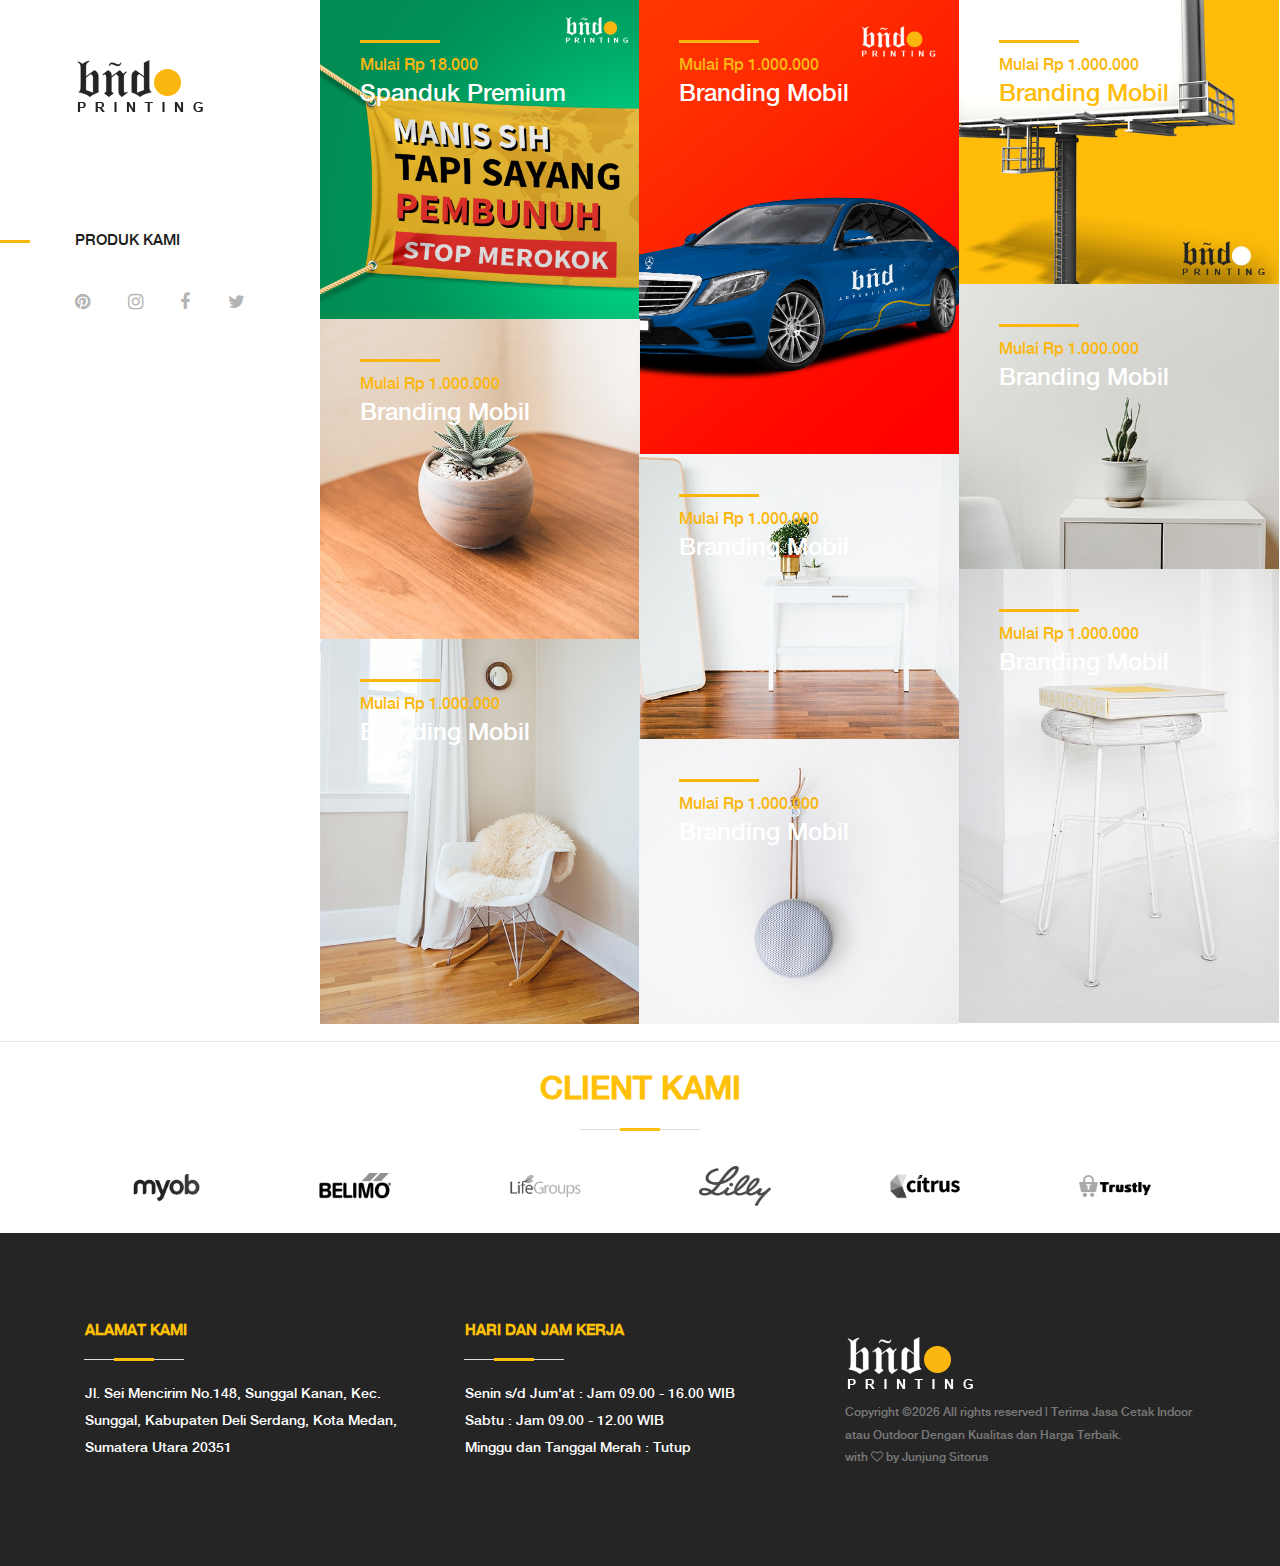
==== commit c33ae6c3: "Update index.html" ====
--- a/index.html
+++ b/index.html
@@ -9,7 +9,7 @@
     <!-- The above 4 meta tags *must* come first in the head; any other head content must come *after* these tags -->
 
     <!-- Title  -->
-    <title>Amado - Furniture Ecommerce Template | Home</title>
+    <title>Produk Kami - Temukan Sesuai Kebutuhan Anda</title>
 
     <!-- Favicon  -->
     <link rel="icon" href="img/core-img/favicon.ico">
@@ -17,31 +17,18 @@
     <!-- Core Style CSS -->
     <link rel="stylesheet" href="css/core-style.css">
     <link rel="stylesheet" href="style.css">
+    <link href="css/aos.css" rel="stylesheet">
+  <link href="css/css/bootstrap.min.css" rel="stylesheet">
+  <link href="css/bootstrap-icons.css" rel="stylesheet">
+  <link href="css/css/boxicons.min.css" rel="stylesheet">
+  <link href="css/css/glightbox.min.css" rel="stylesheet">
+  <link href="css/remixicon.css" rel="stylesheet">
+  <link href="css/swiper-bundle.min.css" rel="stylesheet">
 
 </head>
 
 <body>
-    <!-- Search Wrapper Area Start -->
-    <div class="search-wrapper section-padding-100">
-        <div class="search-close">
-            <i class="fa fa-close" aria-hidden="true"></i>
-        </div>
-        <div class="container">
-            <div class="row">
-                <div class="col-12">
-                    <div class="search-content">
-                        <form action="#" method="get">
-                            <input type="search" name="search" id="search" placeholder="Type your keyword...">
-                            <button type="submit"><img src="img/core-img/search.png" alt=""></button>
-                        </form>
-                    </div>
-                </div>
-            </div>
-        </div>
-    </div>
-    <!-- Search Wrapper Area End -->
-
-    <!-- ##### Main Content Wrapper Start ##### -->
+        <!-- ##### Main Content Wrapper Start ##### -->
     <div class="main-content-wrapper d-flex clearfix">
 
         <!-- Mobile Nav (max width 767px)-->
@@ -69,11 +56,8 @@
             <!-- Amado Nav -->
             <nav class="amado-nav">
                 <ul>
-                    <li class="active"><a href="index.html">Home</a></li>
-                    <li><a href="shop.html">Shop</a></li>
-                    <li><a href="product-details.html">Product</a></li>
-                    <li><a href="cart.html">Cart</a></li>
-                    <li><a href="checkout.html">Checkout</a></li>
+                    <li class="active"><a href="index.html">PRODUK KAMI</a></li>
+                    
                 </ul>
             </nav>
             <br>
@@ -93,117 +77,117 @@
 
                 <!-- Single Catagory -->
                 <div class="single-products-catagory clearfix">
-                    <a href="shop.html">
+                    <a href="spanduk-premium.html">
                         <img src="img/bg-img/1.jpg" alt="">
                         <!-- Hover Content -->
                         <div class="hover-content">
                             <div class="line"></div>
-                            <p>From $180</p>
-                            <h4>Modern Chair</h4>
-                        </div>
-                    </a>
-                </div>
-
-                <!-- Single Catagory -->
-                <div class="single-products-catagory clearfix">
-                    <a href="shop.html">
+                            <p>Mulai Rp 18.000</p>
+                            <h4>Spanduk Premium</h4>
+                        </div>
+                    </a>
+                </div>
+
+                <!-- Single Catagory -->
+                <div class="single-products-catagory clearfix">
+                    <a href="branding-mobil.html">
                         <img src="img/bg-img/2.jpg" alt="">
                         <!-- Hover Content -->
                         <div class="hover-content">
                             <div class="line"></div>
-                            <p>From $180</p>
-                            <h4>Minimalistic Plant Pot</h4>
-                        </div>
-                    </a>
-                </div>
-
-                <!-- Single Catagory -->
-                <div class="single-products-catagory clearfix">
-                    <a href="shop.html">
+                            <p>Mulai Rp 1.000.000</p>
+                            <h4>Branding Mobil</h4>
+                        </div>
+                    </a>
+                </div>
+
+                <!-- Single Catagory -->
+                <div class="single-products-catagory clearfix">
+                    <a href="produk-kami.html">
                         <img src="img/bg-img/3.jpg" alt="">
                         <!-- Hover Content -->
                         <div class="hover-content">
                             <div class="line"></div>
-                            <p>From $180</p>
-                            <h4>Modern Chair</h4>
-                        </div>
-                    </a>
-                </div>
-
-                <!-- Single Catagory -->
-                <div class="single-products-catagory clearfix">
-                    <a href="shop.html">
+                            <p>Mulai Rp 1.000.000</p>
+                            <h4 style="color:#ffbc09">Branding Mobil</h4>
+                        </div>
+                    </a>
+                </div>
+
+                <!-- Single Catagory -->
+                <div class="single-products-catagory clearfix">
+                    <a href="produk-kami.html">
                         <img src="img/bg-img/4.jpg" alt="">
                         <!-- Hover Content -->
                         <div class="hover-content">
                             <div class="line"></div>
-                            <p>From $180</p>
-                            <h4>Night Stand</h4>
-                        </div>
-                    </a>
-                </div>
-
-                <!-- Single Catagory -->
-                <div class="single-products-catagory clearfix">
-                    <a href="shop.html">
+                            <p>Mulai Rp 1.000.000</p>
+                            <h4>Branding Mobil</h4>
+                        </div>
+                    </a>
+                </div>
+
+                <!-- Single Catagory -->
+                <div class="single-products-catagory clearfix">
+                    <a href="produk-kami.html">
                         <img src="img/bg-img/5.jpg" alt="">
                         <!-- Hover Content -->
                         <div class="hover-content">
                             <div class="line"></div>
-                            <p>From $18</p>
-                            <h4>Plant Pot</h4>
-                        </div>
-                    </a>
-                </div>
-
-                <!-- Single Catagory -->
-                <div class="single-products-catagory clearfix">
-                    <a href="shop.html">
+                            <p>Mulai Rp 1.000.000</p>
+                            <h4>Branding Mobil</h4>
+                        </div>
+                    </a>
+                </div>
+
+                <!-- Single Catagory -->
+                <div class="single-products-catagory clearfix">
+                    <a href="produk-kami.html">
                         <img src="img/bg-img/6.jpg" alt="">
                         <!-- Hover Content -->
                         <div class="hover-content">
                             <div class="line"></div>
-                            <p>From $320</p>
-                            <h4>Small Table</h4>
-                        </div>
-                    </a>
-                </div>
-
-                <!-- Single Catagory -->
-                <div class="single-products-catagory clearfix">
-                    <a href="shop.html">
+                            <p>Mulai Rp 1.000.000</p>
+                            <h4>Branding Mobil</h4>
+                        </div>
+                    </a>
+                </div>
+
+                <!-- Single Catagory -->
+                <div class="single-products-catagory clearfix">
+                    <a href="produk-kami.html">
                         <img src="img/bg-img/7.jpg" alt="">
                         <!-- Hover Content -->
                         <div class="hover-content">
                             <div class="line"></div>
-                            <p>From $318</p>
-                            <h4>Metallic Chair</h4>
-                        </div>
-                    </a>
-                </div>
-
-                <!-- Single Catagory -->
-                <div class="single-products-catagory clearfix">
-                    <a href="shop.html">
+                            <p>Mulai Rp 1.000.000</p>
+                            <h4>Branding Mobil</h4>
+                        </div>
+                    </a>
+                </div>
+
+                <!-- Single Catagory -->
+                <div class="single-products-catagory clearfix">
+                    <a href="produk-kami.html">
                         <img src="img/bg-img/8.jpg" alt="">
                         <!-- Hover Content -->
                         <div class="hover-content">
                             <div class="line"></div>
-                            <p>From $318</p>
-                            <h4>Modern Rocking Chair</h4>
-                        </div>
-                    </a>
-                </div>
-
-                <!-- Single Catagory -->
-                <div class="single-products-catagory clearfix">
-                    <a href="shop.html">
+                            <p>Mulai Rp 1.000.000</p>
+                            <h4>Branding Mobil</h4>
+                        </div>
+                    </a>
+                </div>
+
+                <!-- Single Catagory -->
+                <div class="single-products-catagory clearfix">
+                    <a href="produk-kami.html">
                         <img src="img/bg-img/9.jpg" alt="">
                         <!-- Hover Content -->
                         <div class="hover-content">
                             <div class="line"></div>
-                            <p>From $318</p>
-                            <h4>Home Deco</h4>
+                            <p>Mulai Rp 1.000.000</p>
+                            <h4>Branding Mobil</h4>
                         </div>
                     </a>
                 </div>
@@ -212,31 +196,44 @@
         <!-- Product Catagories Area End -->
     </div>
     <!-- ##### Main Content Wrapper End ##### -->
-
-    <!-- ##### Newsletter Area Start ##### -->
-    <section class="newsletter-area section-padding-100-0">
+<hr>
+    <!-- ##### Our Client Start ##### -->
+    <section id="clients" class="clients section-bg">
         <div class="container">
-            <div class="row align-items-center">
-                <!-- Newsletter Text -->
-                <div class="col-12 col-lg-6 col-xl-7">
-                    <div class="newsletter-text mb-100">
-                        <h2>Subscribe for a <span>25% Discount</span></h2>
-                        <p>Nulla ac convallis lorem, eget euismod nisl. Donec in libero sit amet mi vulputate consectetur. Donec auctor interdum purus, ac finibus massa bibendum nec.</p>
-                    </div>
-                </div>
-                <!-- Newsletter Form -->
-                <div class="col-12 col-lg-6 col-xl-5">
-                    <div class="newsletter-form mb-100">
-                        <form action="#" method="post">
-                            <input type="email" name="email" class="nl-email" placeholder="Your E-mail">
-                            <input type="submit" value="Subscribe">
-                        </form>
-                    </div>
-                </div>
-            </div>
-        </div>
-    </section>
-    <!-- ##### Newsletter Area End ##### -->
+            <div class="section-title">
+                <h2>Client Kami</h2>
+              </div>
+          <div class="row" data-aos="zoom-in">
+  
+            <div class="col-lg-2 col-md-4 col-6 d-flex align-items-center justify-content-center">
+              <img src="img/clients/client-1.png" class="img-fluid" alt="">
+            </div>
+  
+            <div class="col-lg-2 col-md-4 col-6 d-flex align-items-center justify-content-center">
+              <img src="img/clients/client-2.png" class="img-fluid" alt="">
+            </div>
+  
+            <div class="col-lg-2 col-md-4 col-6 d-flex align-items-center justify-content-center">
+              <img src="img/clients/client-3.png" class="img-fluid" alt="">
+            </div>
+  
+            <div class="col-lg-2 col-md-4 col-6 d-flex align-items-center justify-content-center">
+              <img src="img/clients/client-4.png" class="img-fluid" alt="">
+            </div>
+  
+            <div class="col-lg-2 col-md-4 col-6 d-flex align-items-center justify-content-center">
+              <img src="img/clients/client-5.png" class="img-fluid" alt="">
+            </div>
+  
+            <div class="col-lg-2 col-md-4 col-6 d-flex align-items-center justify-content-center">
+              <img src="img/clients/client-6.png" class="img-fluid" alt="">
+            </div>
+  
+          </div>
+  
+        </div>
+      </section>
+    <!-- ##### Our Client ##### -->
 
     <!-- ##### Footer Area Start ##### -->
     <footer class="footer_area clearfix">
@@ -244,48 +241,40 @@
             <div class="row align-items-center">
                 <!-- Single Widget Area -->
                 <div class="col-12 col-lg-4">
+                    <div class="footer-title">
+                        <h2>Alamat Kami</h2>
+                      </div>
                     <div class="single_widget_area">
+                        <p class="copywrite2">
+                            Jl. Sei Mencirim No.148, Sunggal Kanan, Kec. Sunggal, Kabupaten Deli Serdang, Kota Medan, Sumatera Utara 20351</p>
+                    </div>
+                </div>
+                <!-- Single Widget Area -->
+                <div class="col-12 col-lg-4">
+                    
+                    <div class="single_widget_area">
+                        <div class="footer-title">
+                            <h2>Hari dan Jam Kerja</h2>
+                          </div>
+                        <p class="copywrite2">
+                            Senin s/d Jum'at : Jam 09.00 - 16.00 WIB<br>
+                            Sabtu : Jam 09.00 - 12.00 WIB<br>
+                            Minggu dan Tanggal Merah : Tutup</p>
+                    </div>
+                </div>
+                <!-- Single Widget Area -->
+                <div class="col-12 col-lg-4">                  
+                    <div class="single_widget_area"><br>
                         <!-- Logo -->
-                        <div class="footer-logo mr-50">
+                            <div class="footer-logo mr-50">
                             <a href="index.html"><img src="img/core-img/logo2.png" alt=""></a>
                         </div>
                         <!-- Copywrite Text -->
-                        <p class="copywrite"><!-- Link back to Colorlib can't be removed. Template is licensed under CC BY 3.0. -->
-Copyright &copy;<script>document.write(new Date().getFullYear());</script> All rights reserved | This template is made with <i class="fa fa-heart-o" aria-hidden="true"></i> by <a href="https://colorlib.com" target="_blank">Colorlib</a> & Re-distributed by <a href="https://themewagon.com/" target="_blank">Themewagon</a>
-<!-- Link back to Colorlib can't be removed. Template is licensed under CC BY 3.0. --></p>
+                        <p class="copywrite">
+Copyright &copy;<script>document.write(new Date().getFullYear());</script> All rights reserved | Terima Jasa Cetak Indoor atau Outdoor Dengan Kualitas dan Harga Terbaik.  <br>with <i class="fa fa-heart-o" aria-hidden="true"></i> by <a href="https://www.facebook.com/akuwongbatak/" target="_blank">Junjung Sitorus</a></p>
                     </div>
                 </div>
-                <!-- Single Widget Area -->
-                <div class="col-12 col-lg-8">
-                    <div class="single_widget_area">
-                        <!-- Footer Menu -->
-                        <div class="footer_menu">
-                            <nav class="navbar navbar-expand-lg justify-content-end">
-                                <button class="navbar-toggler" type="button" data-toggle="collapse" data-target="#footerNavContent" aria-controls="footerNavContent" aria-expanded="false" aria-label="Toggle navigation"><i class="fa fa-bars"></i></button>
-                                <div class="collapse navbar-collapse" id="footerNavContent">
-                                    <ul class="navbar-nav ml-auto">
-                                        <li class="nav-item active">
-                                            <a class="nav-link" href="index.html">Home</a>
-                                        </li>
-                                        <li class="nav-item">
-                                            <a class="nav-link" href="shop.html">Shop</a>
-                                        </li>
-                                        <li class="nav-item">
-                                            <a class="nav-link" href="product-details.html">Product</a>
-                                        </li>
-                                        <li class="nav-item">
-                                            <a class="nav-link" href="cart.html">Cart</a>
-                                        </li>
-                                        <li class="nav-item">
-                                            <a class="nav-link" href="checkout.html">Checkout</a>
-                                        </li>
-                                    </ul>
-                                </div>
-                            </nav>
-                        </div>
-                    </div>
-                </div>
-            </div>
+                
         </div>
     </footer>
     <!-- ##### Footer Area End ##### -->
@@ -303,4 +292,4 @@
 
 </body>
 
-</html>+</html>
--- a/css/core-style.css
+++ b/css/core-style.css
@@ -138,7 +138,7 @@
 
 /* Section Padding */
 .section-padding-100 {
-  padding-top: 100px;
+  padding-top: 50px;
   padding-bottom: 100px; }
 
 .section-padding-100-0 {
@@ -451,14 +451,14 @@
       margin-bottom: 100px;
       display: block; }
     .main-content-wrapper .header-area .amado-nav li a {
-      font-size: 14px;
+      font-size: 15px;
       text-transform: uppercase;
       position: relative;
       z-index: 1;
       padding: 20px 0;
       display: block;
       line-height: 0.9;
-      color: #131212;
+      color: #1d1d1d;
       font-weight: normal; }
       .main-content-wrapper .header-area .amado-nav li a::after {
         -webkit-transition-duration: 500ms;
@@ -807,7 +807,7 @@
     .main-content-wrapper .single-product-area .single_product_thumb {
       position: relative;
       z-index: 1;
-      margin-bottom: 170px; }
+      margin-bottom: 110px; }
       .main-content-wrapper .single-product-area .single_product_thumb .carousel-indicators {
         margin: 0 7.5px;
         bottom: -165px; }
@@ -852,6 +852,7 @@
         height: 3px;
         background-color: #fbb710;
         margin-bottom: 15px;
+        margin-top:15px;
         display: block; }
       .main-content-wrapper .single-product-area .single_product_desc .product-meta-data .product-price {
         font-size: 24px;
@@ -876,7 +877,7 @@
         font-size: 14px; }
       .main-content-wrapper .single-product-area .single_product_desc .product-meta-data .avaibility {
         margin-bottom: 0;
-        font-size: 12px;
+        font-size: 14px;
         color: #6b6b6b;
         line-height: 1; }
         .main-content-wrapper .single-product-area .single_product_desc .product-meta-data .avaibility i {
@@ -993,9 +994,11 @@
       background-color: #fbb710;
       display: block;
       margin-bottom: 15px; }
+      .single-products-catagory .hover-content h4 {
+      color:#ffffff;}
     .single-products-catagory .hover-content p {
       font-size: 16px;
-      color: #6d6d6d;
+      color: #fbb710;
       line-height: 1;
       margin-bottom: 5px;
       -webkit-transition-duration: 250ms;
@@ -1166,6 +1169,9 @@
       color: rgba(255, 255, 255, 0.4); }
       .footer_area .single_widget_area .copywrite a:hover {
         color: #fff; }
+        .footer_area .single_widget_area .copywrite2 {
+          font-size: 14px;
+          color: #fff; }
   .footer_area .single_widget_area .footer_menu {
     position: relative;
     z-index: 1;
@@ -1189,6 +1195,41 @@
       color: #fbb710; }
     .footer_area .single_widget_area .footer_menu .navbar-nav .nav-item:last-child .nav-link {
       padding-right: 0; }
+      .footer_area .single_widget_area .copywrite {
+    font-size: 12px;
+    color: rgba(255, 255, 255, 0.4);
+    margin-top: 10px; }
+    .footer_area .single_widget_area .copywrite a {
+      font-size: 12px;
+      color: rgba(255, 255, 255, 0.4); }
+      .footer_area .single_widget_area .copywrite a:hover {
+        color: #fff; }
+        .footer_area .single_widget_area .copywrite2 {
+          font-size: 14px;
+          color: #fff; }
+  .footer_area .single_widget_area .footer_menu {
+    position: relative;
+    z-index: 1;
+    margin-left: auto; }
+    .footer_area .single_widget_area .footer_menu .navbar {
+      padding: 0; }
+    .footer_area .single_widget_area .footer_menu .navbar-nav .nav-item .nav-link {
+      padding: 10px 30px;
+      color: #fff;
+      text-transform: uppercase;
+      font-size: 14px; }
+      @media only screen and (min-width: 768px) and (max-width: 991px) {
+        .footer_area .single_widget_area .footer_menu .navbar-nav .nav-item .nav-link {
+          padding: 10px 0; } }
+      @media only screen and (max-width: 767px) {
+        .footer_area .single_widget_area .footer_menu .navbar-nav .nav-item .nav-link {
+          padding: 10px 0; } }
+      .footer_area .single_widget_area .footer_menu .navbar-nav .nav-item .nav-link:hover, .footer_area .single_widget_area .footer_menu .navbar-nav .nav-item .nav-link:focus {
+        color: #fbb710; }
+    .footer_area .single_widget_area .footer_menu .navbar-nav .nav-item.active .nav-link {
+      color: #fbb710; }
+    .footer_area .single_widget_area .footer_menu .navbar-nav .nav-item:last-child .nav-link {
+      padding-right: 0; }
 
 /* :: 9.0 Product Sidebar Area CSS */
 .widget {
@@ -1209,7 +1250,6 @@
       color: rgb(10, 10, 10); }
   .widget .catagories-menu li.active a {
     color:#020202; }
-    ; }
   .widget.price .slider-range-price {
     background-color: #ffffff !important;
     height: 2px;
@@ -1397,6 +1437,104 @@
     border-radius: 0;
     background-color: #f5f7fa; }
 
-/* ##### The End ##### */
+/*--------------------------------------------------------------
+# Clients
+--------------------------------------------------------------*/
+.clients {
+  padding: 12px 0;
+  text-align: center;
+}
+.clients img {
+  max-width: 45%;
+  transition: all 0.4s ease-in-out;
+  display: inline-block;
+  padding: 15px 0;
+  filter: grayscale(100);
+}
+.clients img:hover {
+  filter: none;
+  transform: scale(1.1);
+}
+@media (max-width: 768px) {
+  .clients img {
+    max-width: 40%;
+  }
+}
+.section-title {
+  text-align: center;
+  padding-bottom: 0px;
+}
+.section-title h2 {
+  font-size: 32px;
+  font-weight: bold;
+  text-transform: uppercase;
+  margin-bottom: 20px;
+  padding-bottom: 20px;
+  position: relative;
+  color: #ffc107;
+}
+.section-title h2::before {
+  content: "";
+  position: absolute;
+  display: block;
+  width: 120px;
+  height: 1px;
+  background: #ddd;
+  bottom: 1px;
+  left: calc(50% - 60px);
+}
+.section-title h2::after {
+  content: "";
+  position: absolute;
+  display: block;
+  width: 40px;
+  height: 3px;
+  background: #ffc107;
+  bottom: 0;
+  left: calc(50% - 20px);
+}
+.section-title p {
+  margin-bottom: 0;
+}
+
+/*footer title*/
+.footer-title {
+  text-align: left;
+  padding-bottom: 0px;
+}
+.footer-title h2 {
+  font-size: 15px;
+  font-weight: bold;
+  text-transform: uppercase;
+  margin-bottom: 20px;
+  padding-bottom: 20px;
+  position: relative;
+  color: #ffc107;
+}
+.footer-title h2::before {
+  content: "";
+  position: absolute;
+  display: block;
+  width: 100px;
+  height: 1px;
+  background: #ddd;
+  bottom: 1px;
+  left: calc(14% - 50px);
+}
+.footer-title h2::after {
+  content: "";
+  position: absolute;
+  display: block;
+  width: 40px;
+  height: 3px;
+  background: #ffc107;
+  bottom: 0;
+  left: calc(14% - 20px);
+}
+.footer-title p {
+  margin-bottom: 0;
+}
+
+    /* ##### The End ##### */
 
 /*# sourceMappingURL=core-style.css.map */
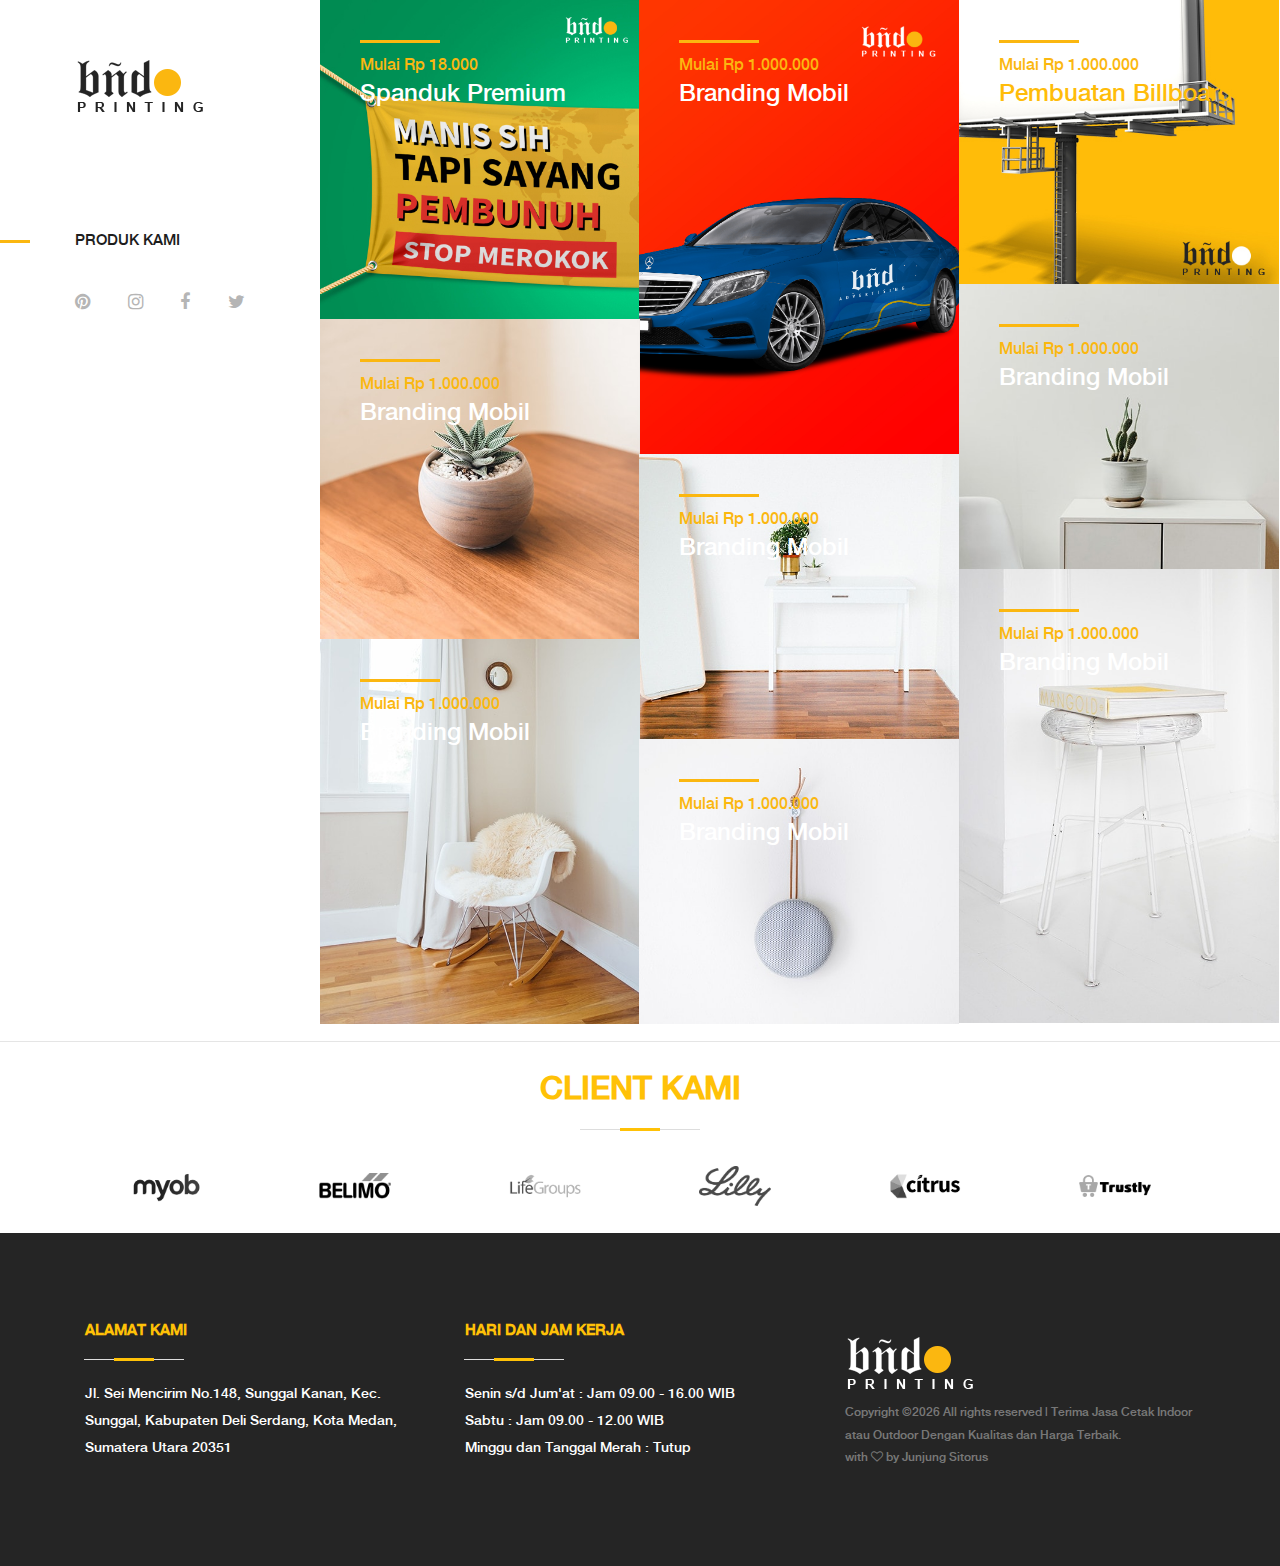
==== commit 8f8127c7: "Update index.html" ====
--- a/index.html
+++ b/index.html
@@ -109,7 +109,7 @@
                         <div class="hover-content">
                             <div class="line"></div>
                             <p>Mulai Rp 1.000.000</p>
-                            <h4 style="color:#ffbc09">Branding Mobil</h4>
+                            <h4 style="color:#ffbc09">Pembuatan Billboard</h4>
                         </div>
                     </a>
                 </div>
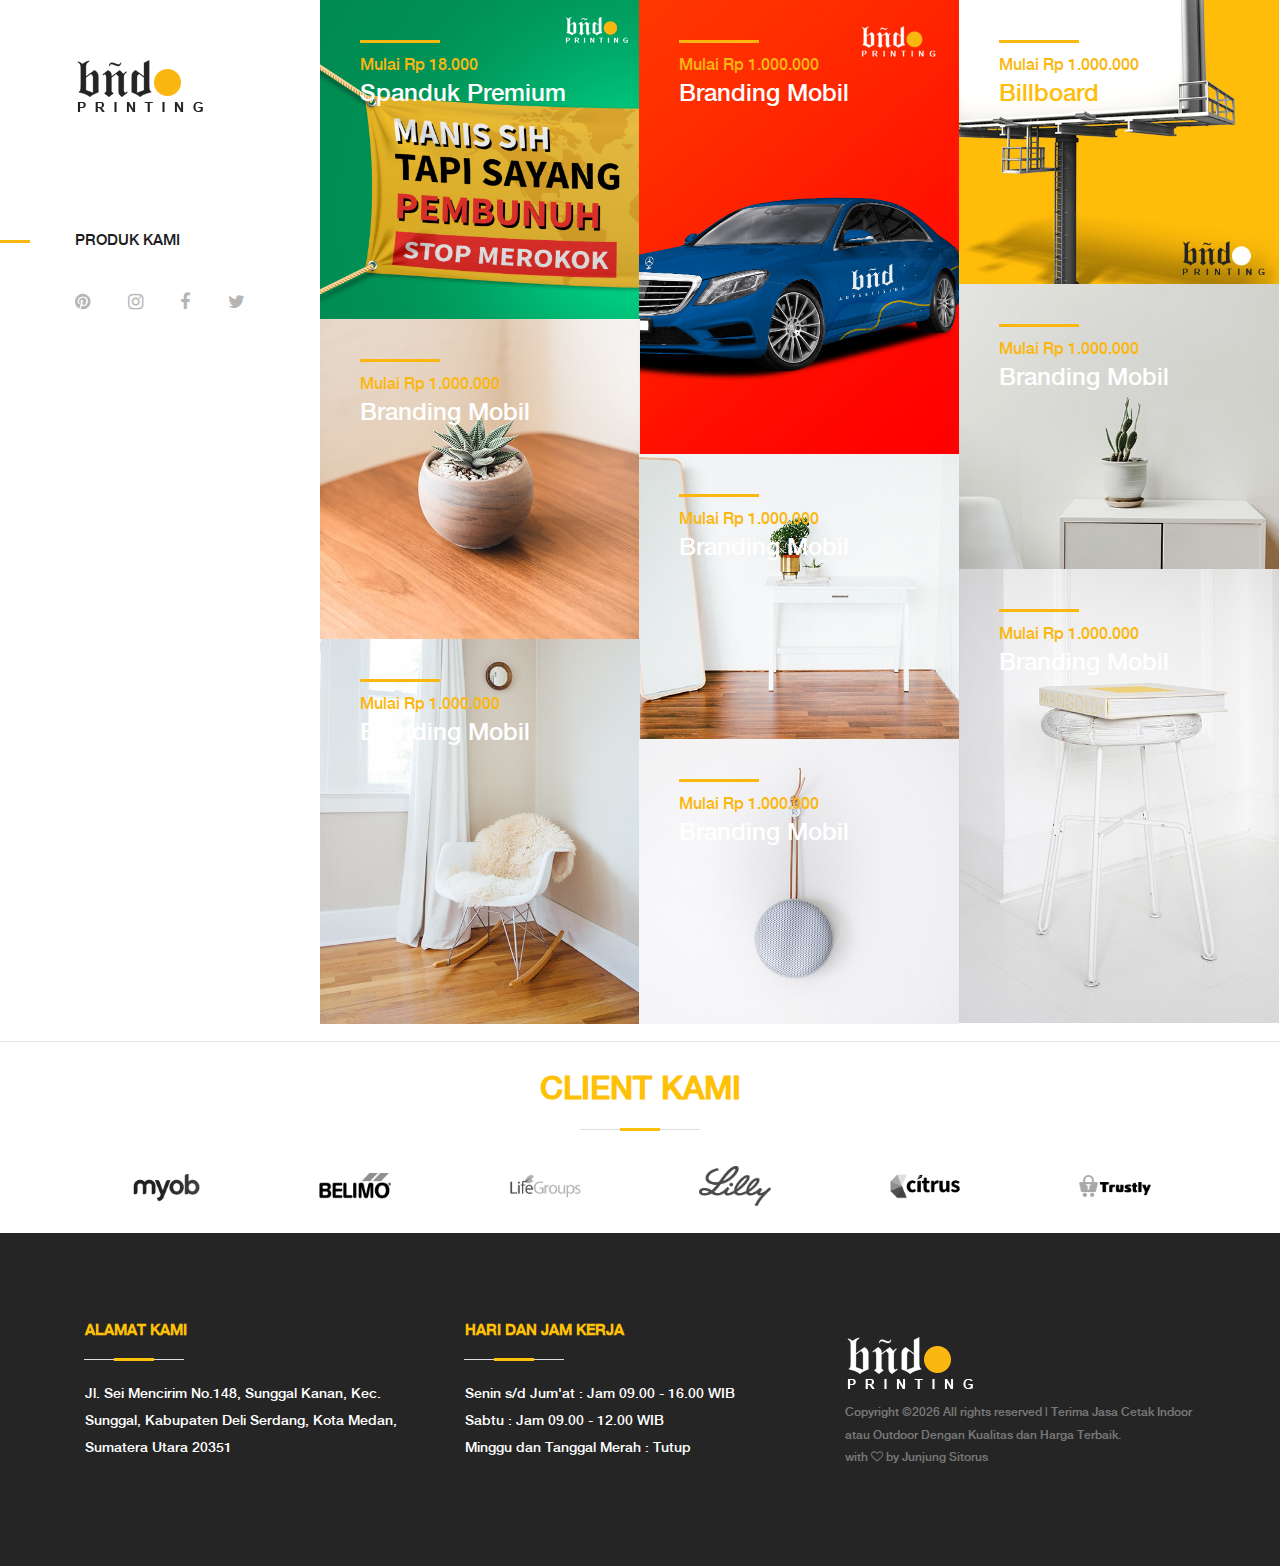
==== commit f3345439: "Update index.html" ====
--- a/index.html
+++ b/index.html
@@ -9,7 +9,7 @@
     <!-- The above 4 meta tags *must* come first in the head; any other head content must come *after* these tags -->
 
     <!-- Title  -->
-    <title>Produk Kami - Temukan Sesuai Kebutuhan Anda</title>
+    <title>BnD Cetak' - Temukan Sesuai Kebutuhan Anda</title>
 
     <!-- Favicon  -->
     <link rel="icon" href="img/core-img/favicon.ico">
@@ -109,7 +109,7 @@
                         <div class="hover-content">
                             <div class="line"></div>
                             <p>Mulai Rp 1.000.000</p>
-                            <h4 style="color:#ffbc09">Pembuatan Billboard</h4>
+                            <h4 style="color:#ffbc09">Billboard</h4>
                         </div>
                     </a>
                 </div>
